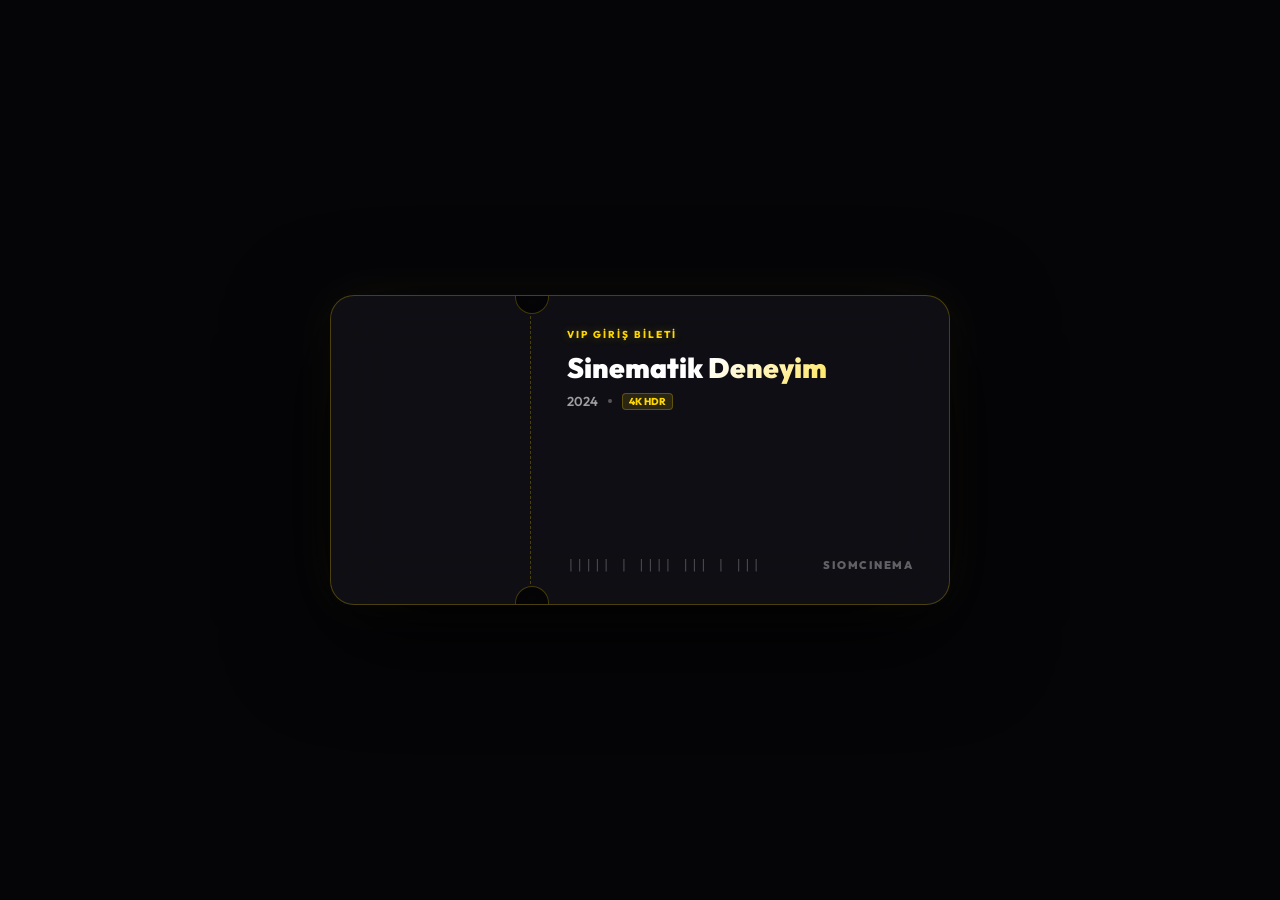
==== player.html @ e8903081 "Add player auto-migration to Cloudflare, update GoT S02E04-E06 and remove render-keepalive" ====
<!DOCTYPE html>
<html lang="tr">
<head>
    <meta charset="UTF-8">
    <meta name="viewport" content="width=device-width, initial-scale=1.0, maximum-scale=1.0, user-scalable=no">
    <title>SiomJourney | Sinematik Oynatıcı</title>
    <link href="https://fonts.googleapis.com/css2?family=Outfit:wght@300;400;500;600;700;800;900&display=swap" rel="stylesheet">
    <style>
        * { box-sizing: border-box; margin: 0; padding: 0; }
        body {
            background: #050508;
            color: #fff;
            font-family: 'Outfit', sans-serif;
            overflow: hidden;
            width: 100vw;
            height: 100vh;
            display: flex;
            align-items: center;
            justify-content: center;
            user-select: none;
        }

        /* ── Ambient Backdrop ── */
        .player-backdrop {
            position: absolute; inset: 0;
            background-size: cover; background-position: center;
            filter: blur(80px) brightness(0.18) saturate(1.6);
            opacity: 0.75; z-index: 1;
            transition: opacity 1.2s ease;
        }
        .player-overlay {
            position: absolute; inset: 0;
            background: radial-gradient(ellipse at center, transparent 15%, rgba(5,5,8,0.97) 100%);
            z-index: 2;
        }

        /* ── Header (auto-hide) ── */
        .player-header {
            position: absolute; top: 0; left: 0; width: 100%;
            padding: 28px 44px;
            display: flex; justify-content: space-between; align-items: center;
            z-index: 100;
            background: linear-gradient(to bottom, rgba(5,5,8,0.96) 0%, transparent 100%);
            transition: opacity 0.5s ease, transform 0.5s ease;
        }
        .player-header.hidden {
            opacity: 0; transform: translateY(-22px); pointer-events: none;
        }

        /* ── Title area ── */
        .player-title-area { display: flex; flex-direction: column; gap: 10px; }
        .player-badge {
            display: inline-flex; align-items: center; gap: 7px;
            background: linear-gradient(135deg, #ff0055, #ff5500);
            padding: 4px 14px; border-radius: 20px;
            font-size: 9px; font-weight: 800; letter-spacing: 1.8px;
            text-transform: uppercase; width: fit-content;
            box-shadow: 0 0 22px rgba(255,0,85,0.35);
        }
        .badge-dot {
            width: 5px; height: 5px; border-radius: 50%;
            background: #fff; opacity: 0.8;
            animation: badgePulse 1.8s infinite ease-in-out;
        }
        @keyframes badgePulse {
            0%,100% { transform: scale(1); opacity: 0.5; }
            50%      { transform: scale(1.4); opacity: 1; }
        }
        .player-title {
            font-size: 24px; font-weight: 800; letter-spacing: -0.3px;
            background: linear-gradient(to right, #fff 60%, #9999bb);
            -webkit-background-clip: text; -webkit-text-fill-color: transparent;
        }

        /* ── Film / Fragman toggle buttons ── */
        .toggle-row {
            display: flex; gap: 10px; margin-top: 2px;
        }
        .toggle-btn {
            padding: 7px 20px; border-radius: 24px;
            font-family: 'Outfit', sans-serif;
            font-size: 11px; font-weight: 700; letter-spacing: 0.8px;
            cursor: pointer; transition: all 0.3s cubic-bezier(0.25,1,0.5,1);
            border: 1.5px solid rgba(255,255,255,0.15);
            background: rgba(255,255,255,0.06);
            color: rgba(255,255,255,0.55);
        }
        .toggle-btn.active {
            background: rgba(255,255,255,0.92);
            border-color: #fff;
            color: #050508;
            box-shadow: 0 0 20px rgba(255,255,255,0.25);
        }
        .toggle-btn:not(.active):hover {
            background: rgba(255,255,255,0.12);
            color: #fff;
            border-color: rgba(255,255,255,0.3);
        }
        .toggle-btn.trailer-btn.active {
            background: linear-gradient(135deg, #ff0055, #ff5500);
            border-color: #ff0055;
            color: #fff;
            box-shadow: 0 0 20px rgba(255,0,85,0.4);
        }
        
        /* ── Language toggle buttons ── */
        .lang-btn {
            padding: 5px 14px; border-radius: 18px;
            font-family: 'Outfit', sans-serif;
            font-size: 10px; font-weight: 600; letter-spacing: 0.5px;
            cursor: pointer; transition: all 0.3s ease;
            border: 1px solid rgba(255,255,255,0.2);
            background: rgba(0,0,0,0.4);
            color: rgba(255,255,255,0.7);
        }
        .lang-btn.active {
            background: rgba(255,255,255,0.85);
            border-color: #fff;
            color: #000;
        }
        .lang-btn:not(.active):hover {
            background: rgba(255,255,255,0.15);
            color: #fff;
        }

        /* ── Close button ── */
        .player-close-btn {
            background: rgba(255,255,255,0.06);
            border: 1px solid rgba(255,255,255,0.1);
            color: #fff; padding: 11px 26px;
            border-radius: 30px; font-family: 'Outfit', sans-serif;
            font-size: 13px; font-weight: 600; cursor: pointer;
            backdrop-filter: blur(12px);
            transition: all 0.3s cubic-bezier(0.25,1,0.5,1);
            display: flex; align-items: center; gap: 8px;
            white-space: nowrap;
        }
        .player-close-btn:hover {
            background: rgba(255,0,85,0.15);
            border-color: rgba(255,0,85,0.35);
            transform: scale(1.05);
            box-shadow: 0 0 25px rgba(255,0,85,0.2);
        }

        /* ── Video canvas ── */
        .player-canvas {
            position: relative; width: 100vw; height: 100vh;
            z-index: 10; background: #050508;
            display: flex; align-items: center; justify-content: center;
            padding: 70px 44px 85px 44px; /* Generous margins around the screen frame with extra bottom space for horizontal dock */
        }
        .player-screen-wrapper {
            width: 100%;
            max-width: 1280px;
            max-height: 66vh;
            aspect-ratio: 16 / 9;
            position: relative;
            border-radius: 24px;
            background: #000;
            border: 6px solid #13131c;
            outline: 1.5px solid rgba(255, 215, 0, 0.18);
            box-shadow: 0 30px 90px rgba(0, 0, 0, 0.85);
            transition: all 1.2s cubic-bezier(0.25, 1, 0.5, 1);
            overflow: hidden;
            display: flex;
            align-items: center;
            justify-content: center;
        }
        .player-container {
            width: 100%; height: 100%;
            position: relative; overflow: hidden;
            display: flex; align-items: center; justify-content: center;
            background: #000;
        }
        .player-glaze {
            position: absolute; inset: 0;
            background: linear-gradient(135deg, rgba(255, 255, 255, 0.03) 0%, transparent 50%, rgba(0, 0, 0, 0.12) 100%);
            pointer-events: none; z-index: 15;
        }
        .frame-led {
            position: absolute; bottom: 1px; left: 50%;
            transform: translateX(-50%); width: 5px; height: 5px;
            border-radius: 50%; background: #ffd700;
            box-shadow: 0 0 8px #ffd700; z-index: 100;
            animation: ledBreathe 3s infinite ease-in-out;
            pointer-events: none;
        }
        @keyframes ledBreathe {
            0%, 100% { opacity: 0.3; transform: translateX(-50%) scale(0.85); }
            50% { opacity: 1; transform: translateX(-50%) scale(1.1); box-shadow: 0 0 12px #ffd700, 0 0 4px #ffd700; }
        }
        iframe {
            width: 100%;
            height: 100%;
            border: none;
            outline: none;
            background: #000;
            display: block;
            z-index: 11;
        }
        video {
            width: 100%;
            height: 100%;
            border: none;
            outline: none;
            background: #000;
            display: block;
            position: relative;
            z-index: 12;
        }

        /* ── Archive.org logo blocker ── */
        .logo-blocker {
            position: absolute; top: 40px; left: 40px;
            width: 56px; height: 56px; background: #000;
            z-index: 99999; pointer-events: none;
            display: flex; align-items: center; justify-content: center;
            border-radius: 50%; box-shadow: 0 0 30px rgba(0,0,0,0.98);
            border: 1px solid rgba(255,255,255,0.04);
        }
        .blocker-dot {
            width: 7px; height: 7px; background: #ff0055;
            border-radius: 50%; box-shadow: 0 0 10px #ff0055;
            animation: bdPulse 2s infinite;
        }
        @keyframes bdPulse {
            0%,100% { transform: scale(1); opacity: 0.5; }
            50%      { transform: scale(1.35); opacity: 1; }
        }

        /* ── Loading screen ── */
        .player-loader {
            position: absolute; inset: 0; background: #050508;
            display: flex; flex-direction: column;
            align-items: center; justify-content: center;
            z-index: 1000; gap: 20px; transition: opacity 0.22s ease;
        }
        .loader-spinner {
            width: 48px; height: 48px;
            border: 3px solid rgba(255,0,85,0.12);
            border-top: 3px solid #ff0055;
            border-radius: 50%; animation: spin 1s linear infinite;
            box-shadow: 0 0 24px rgba(255,0,85,0.2);
        }
        @keyframes spin { to { transform: rotate(360deg); } }
        .loader-text {
            font-size: 13px; font-weight: 600;
            letter-spacing: 2.5px; color: rgba(255,255,255,0.5);
            text-transform: uppercase;
        }

        /* ── Responsive ── */
        @media (max-width: 768px) {
            .player-header { padding: 18px 20px; }
            .player-title { font-size: 16px; }
            .player-close-btn { padding: 8px 16px; font-size: 11px; }
            .toggle-btn { padding: 5px 14px; font-size: 10px; }
            .player-canvas {
                padding: 60px 12px 20px 12px;
            }
            .player-screen-wrapper {
                border-width: 3px;
                border-radius: 12px;
                outline-width: 1px;
                max-height: 55vh;
            }
            .frame-led {
                width: 3px; height: 3px; bottom: 0px;
            }
        }

        /* ── Sinematik Ambilight Frame ── */
        .player-screen-wrapper.ambilight {
            box-shadow: 0 0 100px rgba(255, 0, 85, 0.25), 0 0 40px rgba(255, 85, 0, 0.15), 0 30px 90px rgba(0, 0, 0, 0.85);
            outline-color: rgba(255, 0, 85, 0.35);
            border-color: #171724;
        }

        /* ── Premium Details Dock (horizontal sleek bar) ── */
        .details-dock {
            position: absolute;
            bottom: 12px;
            left: 50%;
            transform: translateX(-50%);
            width: calc(100% - 64px);
            max-width: 1280px;
            background: rgba(8, 8, 14, 0.78);
            backdrop-filter: blur(25px);
            -webkit-backdrop-filter: blur(25px);
            border: 1px solid rgba(255, 255, 255, 0.08);
            border-radius: 16px;
            padding: 10px 22px;
            display: flex;
            flex-direction: row;
            align-items: center;
            justify-content: space-between;
            gap: 20px;
            z-index: 100;
            box-shadow: 0 10px 35px rgba(0, 0, 0, 0.7), 0 0 20px rgba(255, 255, 255, 0.01) inset;
            transition: opacity 0.4s ease, transform 0.4s cubic-bezier(0.25, 1, 0.5, 1);
            pointer-events: auto;
        }
        .details-dock.hidden {
            opacity: 0;
            transform: translate(-50%, 20px);
            pointer-events: none;
        }
        .dock-meta-row {
            display: flex;
            align-items: center;
            gap: 10px;
            font-size: 12.5px;
            font-weight: 700;
            flex-shrink: 0;
            white-space: nowrap;
        }
        .dock-match {
            color: #00ff66;
            text-shadow: 0 0 10px rgba(0,255,102,0.3);
        }
        .dock-year {
            color: rgba(255,255,255,0.7);
        }
        .dock-quality {
            background: rgba(255, 255, 255, 0.08);
            border: 1px solid rgba(255,255,255,0.12);
            padding: 2px 8px;
            border-radius: 4px;
            font-size: 10px;
            letter-spacing: 0.5px;
            font-weight: 800;
            color: #ffaa00;
        }
        .dock-rating-badge {
            display: flex;
            align-items: center;
            gap: 4px;
            color: #ffdd00;
        }
        .dock-desc {
            font-size: 12.5px;
            line-height: 1.45;
            color: rgba(255,255,255,0.85);
            font-weight: 400;
            overflow: hidden;
            display: -webkit-box;
            -webkit-line-clamp: 2;
            -webkit-box-orient: vertical;
            margin: 0;
            flex: 1;
            min-width: 0;
        }
        .dock-highlights {
            font-size: 11px;
            line-height: 1.35;
            color: rgba(255, 255, 255, 0.95);
            background: linear-gradient(90deg, rgba(255, 0, 85, 0.08) 0%, rgba(255, 85, 0, 0.04) 100%);
            border-left: 3px solid #ff0055;
            padding: 6px 12px;
            border-radius: 6px;
            font-weight: 500;
            flex-shrink: 0;
            max-width: 340px;
            overflow: hidden;
            display: -webkit-box;
            -webkit-line-clamp: 2;
            -webkit-box-orient: vertical;
        }

        /* ── Ticket Intro Overlay ── */
        .ticket-overlay {
            position: fixed; inset: 0;
            background: #050508;
            display: flex; align-items: center; justify-content: center;
            z-index: 2000;
            transition: opacity 1s cubic-bezier(0.25, 1, 0.5, 1), visibility 1s;
        }
        .ticket-overlay.fade-out {
            opacity: 0;
            visibility: hidden;
        }
        .ticket-card {
            display: flex;
            width: 620px; height: 310px;
            background: rgba(18, 18, 26, 0.72);
            backdrop-filter: blur(35px);
            -webkit-backdrop-filter: blur(35px);
            border: 1px solid rgba(255, 215, 0, 0.25);
            border-radius: 24px;
            overflow: hidden;
            box-shadow: 0 30px 100px rgba(0,0,0,0.9), 0 0 50px rgba(255,215,0,0.06);
            transform: scale(0.92);
            opacity: 0;
            animation: ticketEntrance 1s cubic-bezier(0.25, 1, 0.5, 1) forwards 0.1s;
            position: relative;
        }
        @keyframes ticketEntrance {
            to { transform: scale(1); opacity: 1; }
        }
        .ticket-card::before, .ticket-card::after {
            content: '';
            position: absolute;
            width: 32px; height: 32px;
            background: #050508;
            border-radius: 50%;
            left: 184px;
            z-index: 10;
            border: 1px solid rgba(255, 215, 0, 0.25);
        }
        .ticket-card::before { top: -16px; box-shadow: 0 5px 10px rgba(0,0,0,0.5) inset; }
        .ticket-card::after { bottom: -16px; box-shadow: 0 -5px 10px rgba(0,0,0,0.5) inset; }
        
        .ticket-left {
            width: 200px; height: 100%;
            border-right: 1px dashed rgba(255, 215, 0, 0.25);
            position: relative;
        }
        .ticket-poster {
            width: 100%; height: 100%;
            background-size: cover; background-position: center;
        }
        .ticket-right {
            flex: 1;
            padding: 32px 36px;
            display: flex; flex-direction: column;
            justify-content: space-between;
            position: relative;
        }
        .ticket-badge {
            font-size: 10px; font-weight: 800; letter-spacing: 2px;
            color: #ffd700; text-shadow: 0 0 10px rgba(255,215,0,0.3);
            text-transform: uppercase;
        }
        .ticket-title-display {
            font-size: 28px; font-weight: 900;
            line-height: 1.2;
            margin-top: 10px;
            background: linear-gradient(135deg, #fff 40%, #ffd700 100%);
            -webkit-background-clip: text; -webkit-text-fill-color: transparent;
        }
        .ticket-meta-row {
            display: flex; align-items: center; gap: 10px;
            font-size: 13px; font-weight: 600; color: rgba(255,255,255,0.6);
            margin-top: 8px;
        }
        .ticket-dot {
            width: 4px; height: 4px; background: rgba(255,255,255,0.3);
            border-radius: 50%;
        }
        .ticket-quality-badge {
            background: rgba(255, 215, 0, 0.12);
            border: 1px solid rgba(255, 215, 0, 0.25);
            padding: 1px 6px; border-radius: 4px;
            color: #ffd700; font-size: 10px; font-weight: 800;
        }
        .ticket-footer {
            display: flex; justify-content: space-between; align-items: flex-end;
            margin-top: auto;
        }
        .ticket-barcode {
            font-family: monospace; font-size: 13px;
            color: rgba(255,255,255,0.25); letter-spacing: 1px;
        }
        .ticket-logo {
            font-size: 11px; font-weight: 900; letter-spacing: 1.5px;
            color: rgba(255,255,255,0.35);
        }

        @media (max-width: 768px) {
            .details-dock {
                bottom: 8px;
                left: 12px;
                right: 12px;
                transform: none;
                width: calc(100% - 24px);
                max-width: 100%;
                flex-direction: column;
                align-items: flex-start;
                gap: 8px;
                padding: 10px 14px;
            }
            .details-dock.hidden {
                transform: translateY(20px);
            }
            .dock-highlights {
                max-width: 100%;
            }
            .ticket-card {
                width: 90%; height: auto; flex-direction: column;
            }
            .ticket-left {
                width: 100%; height: 160px; border-right: none;
                border-bottom: 1px dashed rgba(255, 215, 0, 0.25);
            }
            .ticket-card::before, .ticket-card::after { display: none; }
        }
    
        /* ── Next Episode Dim Overlay (Loş Bildiri) ── */
        .next-ep-overlay {
            position: absolute;
            inset: 0;
            background: radial-gradient(circle at center, rgba(8, 8, 14, 0.88) 0%, rgba(3, 3, 6, 0.96) 100%);
            backdrop-filter: blur(20px);
            -webkit-backdrop-filter: blur(20px);
            z-index: 60;
            display: flex;
            align-items: center;
            justify-content: center;
            animation: fadeInNextOverlay 0.35s cubic-bezier(0.25, 1, 0.5, 1) forwards;
        }
        @keyframes fadeInNextOverlay {
            from { opacity: 0; transform: scale(0.96); }
            to { opacity: 1; transform: scale(1); }
        }
        .next-ep-card {
            background: rgba(18, 18, 28, 0.85);
            border: 1px solid rgba(255, 255, 255, 0.12);
            border-radius: 24px;
            padding: 34px 44px;
            display: flex;
            flex-direction: column;
            align-items: center;
            gap: 12px;
            box-shadow: 0 25px 60px rgba(0, 0, 0, 0.85), 0 0 45px rgba(255, 0, 85, 0.2);
            max-width: 460px;
            width: 90%;
            text-align: center;
        }
        .next-ep-badge {
            font-size: 10px;
            font-weight: 800;
            letter-spacing: 2.2px;
            color: #ff0055;
            background: rgba(255, 0, 85, 0.12);
            border: 1px solid rgba(255, 0, 85, 0.3);
            padding: 4px 14px;
            border-radius: 14px;
            text-transform: uppercase;
            box-shadow: 0 0 15px rgba(255, 0, 85, 0.25);
        }
        .next-ep-title {
            font-size: 24px;
            font-weight: 800;
            color: #fff;
            letter-spacing: -0.4px;
            margin: 4px 0 2px 0;
            background: linear-gradient(135deg, #fff 60%, #ffd700 100%);
            -webkit-background-clip: text;
            -webkit-text-fill-color: transparent;
        }
        .next-ep-subtitle {
            font-size: 13.5px;
            color: rgba(255, 255, 255, 0.65);
            font-weight: 500;
        }
        .next-ep-timer-bar {
            width: 100%;
            height: 5px;
            background: rgba(255, 255, 255, 0.08);
            border-radius: 4px;
            overflow: hidden;
            margin: 12px 0;
        }
        .next-ep-timer-fill {
            width: 0%;
            height: 100%;
            background: linear-gradient(90deg, #ff0055, #ff5500, #ffd700);
            box-shadow: 0 0 12px rgba(255, 0, 85, 0.7);
            border-radius: 4px;
        }
        .next-ep-actions {
            display: flex;
            gap: 12px;
            margin-top: 6px;
        }
        .next-ep-btn {
            padding: 11px 24px;
            border-radius: 22px;
            font-family: 'Outfit', sans-serif;
            font-size: 13px;
            font-weight: 700;
            cursor: pointer;
            transition: all 0.25s cubic-bezier(0.25, 1, 0.5, 1);
            display: inline-flex;
            align-items: center;
            gap: 8px;
            border: none;
        }
        .next-ep-btn.play-now {
            background: linear-gradient(135deg, #ff0055, #ff5500);
            color: #fff;
            box-shadow: 0 0 22px rgba(255, 0, 85, 0.45);
        }
        .next-ep-btn.play-now:hover {
            transform: scale(1.05);
            box-shadow: 0 0 32px rgba(255, 0, 85, 0.65);
        }
        .next-ep-btn.cancel {
            background: rgba(255, 255, 255, 0.08);
            border: 1px solid rgba(255, 255, 255, 0.16);
            color: rgba(255, 255, 255, 0.75);
        }
        .next-ep-btn.cancel:hover {
            background: rgba(255, 255, 255, 0.16);
            color: #fff;
        }

        /* ── Series Mode Canvas Layout (Screen shifted left, side panel right) ── */
        body.has-series .player-canvas {
            display: flex;
            flex-direction: row;
            align-items: center;
            justify-content: center;
            gap: 32px;
            padding: 75px 36px 30px 36px;
        }
        body.has-series .player-screen-wrapper {
            flex: 1;
            max-width: 1040px;
            max-height: 74vh;
        }

        /* ── Series Side Panel (Right Drawer) ── */
        .series-side-panel {
            width: 350px;
            height: 74vh;
            max-height: 74vh;
            background: rgba(12, 12, 20, 0.78);
            backdrop-filter: blur(30px);
            -webkit-backdrop-filter: blur(30px);
            border: 1px solid rgba(255, 255, 255, 0.09);
            border-radius: 24px;
            display: flex;
            flex-direction: column;
            box-shadow: 0 25px 65px rgba(0, 0, 0, 0.75), 0 0 30px rgba(255, 255, 255, 0.02) inset;
            overflow: hidden;
            z-index: 50;
            transition: all 0.4s ease;
        }
        .series-panel-header {
            padding: 20px 22px 16px 22px;
            border-bottom: 1px solid rgba(255, 255, 255, 0.07);
            display: flex;
            flex-direction: column;
            gap: 12px;
            background: linear-gradient(180deg, rgba(255,255,255,0.03) 0%, transparent 100%);
            position: relative;
        }
        .series-info-group {
            display: flex;
            flex-direction: column;
            gap: 4px;
        }
        .series-tag {
            font-size: 9px;
            font-weight: 800;
            letter-spacing: 2px;
            color: #ff0055;
            text-transform: uppercase;
        }
        .series-main-title {
            font-size: 18px;
            font-weight: 800;
            color: #fff;
            white-space: nowrap;
            overflow: hidden;
            text-overflow: ellipsis;
            letter-spacing: -0.3px;
        }

        /* ── Season Selector & Dropdown ── */
        .season-selector-wrapper {
            position: relative;
            width: 100%;
        }
        .season-select-btn {
            width: 100%;
            padding: 10px 16px;
            background: rgba(255, 255, 255, 0.06);
            border: 1.5px solid rgba(255, 255, 255, 0.12);
            border-radius: 14px;
            color: #fff;
            font-family: 'Outfit', sans-serif;
            font-size: 13px;
            font-weight: 700;
            display: flex;
            align-items: center;
            justify-content: space-between;
            cursor: pointer;
            transition: all 0.25s ease;
        }
        .season-select-btn:hover {
            background: rgba(255, 255, 255, 0.12);
            border-color: rgba(255, 255, 255, 0.25);
        }
        .season-select-btn.active {
            border-color: #ff0055;
            box-shadow: 0 0 16px rgba(255, 0, 85, 0.3);
        }
        .dropdown-chevron {
            transition: transform 0.3s ease;
        }
        .season-select-btn.active .dropdown-chevron {
            transform: rotate(180deg);
        }
        .season-dropdown-menu {
            position: absolute;
            top: calc(100% + 6px);
            left: 0;
            width: 100%;
            background: rgba(16, 16, 26, 0.96);
            backdrop-filter: blur(24px);
            -webkit-backdrop-filter: blur(24px);
            border: 1px solid rgba(255, 255, 255, 0.15);
            border-radius: 14px;
            padding: 6px;
            display: flex;
            flex-direction: column;
            gap: 4px;
            z-index: 100;
            box-shadow: 0 15px 40px rgba(0, 0, 0, 0.8);
            max-height: 220px;
            overflow-y: auto;
        }
        .season-opt-btn {
            padding: 9px 14px;
            background: transparent;
            border: none;
            border-radius: 10px;
            color: rgba(255, 255, 255, 0.75);
            font-family: 'Outfit', sans-serif;
            font-size: 12.5px;
            font-weight: 600;
            text-align: left;
            cursor: pointer;
            transition: all 0.2s ease;
            display: flex;
            align-items: center;
            justify-content: space-between;
        }
        .season-opt-btn:hover {
            background: rgba(255, 255, 255, 0.08);
            color: #fff;
        }
        .season-opt-btn.active {
            background: linear-gradient(90deg, rgba(255, 0, 85, 0.2) 0%, rgba(255, 85, 0, 0.1) 100%);
            color: #ff0055;
            font-weight: 700;
        }

        /* ── Episodes List ── */
        .episodes-list-header {
            padding: 12px 22px 8px 22px;
            display: flex;
            justify-content: space-between;
            align-items: center;
            font-size: 11px;
            font-weight: 700;
            color: rgba(255, 255, 255, 0.45);
            letter-spacing: 0.5px;
            text-transform: uppercase;
        }
        .episodes-active-hint {
            font-size: 10px;
            color: rgba(255, 255, 255, 0.3);
        }
        .episodes-scroll-list {
            flex: 1;
            overflow-y: auto;
            padding: 8px 14px 18px 14px;
            display: flex;
            flex-direction: column;
            gap: 8px;
            scroll-behavior: smooth;
        }
        .episodes-scroll-list::-webkit-scrollbar {
            width: 5px;
        }
        .episodes-scroll-list::-webkit-scrollbar-track {
            background: transparent;
        }
        .episodes-scroll-list::-webkit-scrollbar-thumb {
            background: rgba(255, 255, 255, 0.15);
            border-radius: 4px;
        }
        .episodes-scroll-list::-webkit-scrollbar-thumb:hover {
            background: rgba(255, 255, 255, 0.3);
        }

        /* ── Episode Item Card ── */
        .side-ep-item {
            display: flex;
            align-items: center;
            gap: 12px;
            padding: 10px;
            background: rgba(255, 255, 255, 0.03);
            border: 1px solid rgba(255, 255, 255, 0.06);
            border-radius: 14px;
            cursor: pointer;
            transition: all 0.25s cubic-bezier(0.25, 1, 0.5, 1);
            position: relative;
            user-select: none;
        }
        .side-ep-item:hover {
            background: rgba(255, 255, 255, 0.08);
            border-color: rgba(255, 255, 255, 0.18);
            transform: translateX(4px);
        }
        .side-ep-item.active {
            background: linear-gradient(135deg, rgba(255, 0, 85, 0.14) 0%, rgba(20, 20, 32, 0.9) 100%);
            border-color: rgba(255, 0, 85, 0.55);
            box-shadow: 0 4px 20px rgba(255, 0, 85, 0.25), 0 0 15px rgba(255, 0, 85, 0.1) inset;
        }
        .side-ep-item.upcoming {
            opacity: 0.55;
        }
        .side-ep-thumbnail {
            width: 90px;
            height: 54px;
            border-radius: 8px;
            overflow: hidden;
            position: relative;
            background: #000;
            flex-shrink: 0;
        }
        .side-ep-thumbnail img {
            width: 100%;
            height: 100%;
            object-fit: cover;
            transition: transform 0.3s ease;
        }
        .side-ep-item:hover .side-ep-thumbnail img {
            transform: scale(1.08);
        }
        .side-ep-play-badge {
            position: absolute;
            inset: 0;
            background: rgba(0, 0, 0, 0.4);
            display: flex;
            align-items: center;
            justify-content: center;
            color: #fff;
            transition: background 0.2s ease;
        }
        .side-ep-item:hover .side-ep-play-badge {
            background: rgba(255, 0, 85, 0.35);
        }
        .side-ep-item.active .side-ep-play-badge {
            background: rgba(0, 0, 0, 0.2);
        }
        .active-pulse-dot {
            width: 10px;
            height: 10px;
            background: #00ff66;
            border-radius: 50%;
            box-shadow: 0 0 10px #00ff66;
            animation: activePulse 1.5s infinite;
        }
        @keyframes activePulse {
            0%, 100% { transform: scale(1); opacity: 0.7; }
            50% { transform: scale(1.4); opacity: 1; }
        }
        .side-ep-info {
            flex: 1;
            min-width: 0;
            display: flex;
            flex-direction: column;
            gap: 3px;
        }
        .side-ep-title-row {
            display: flex;
            align-items: center;
            gap: 6px;
        }
        .side-ep-num {
            font-size: 10px;
            font-weight: 800;
            letter-spacing: 0.8px;
            color: #ffd700;
        }
        .side-ep-item.active .side-ep-num {
            color: #ff0055;
        }
        .side-ep-playing-tag {
            font-size: 8px;
            font-weight: 800;
            padding: 1px 5px;
            border-radius: 6px;
            background: #00ff66;
            color: #050508;
            letter-spacing: 0.5px;
        }
        .side-ep-coming-tag {
            font-size: 8px;
            font-weight: 800;
            padding: 1px 5px;
            border-radius: 6px;
            background: rgba(255, 255, 255, 0.15);
            color: rgba(255, 255, 255, 0.6);
        }
        .side-ep-name {
            font-size: 12.5px;
            font-weight: 700;
            color: #fff;
            white-space: nowrap;
            overflow: hidden;
            text-overflow: ellipsis;
        }
        .side-ep-desc {
            font-size: 10.5px;
            color: rgba(255, 255, 255, 0.5);
            line-height: 1.35;
            overflow: hidden;
            display: -webkit-box;
            -webkit-line-clamp: 1;
            -webkit-box-orient: vertical;
        }

        /* ── Mobile responsiveness for series mode ── */
        @media (max-width: 1080px) {
            body.has-series .player-canvas {
                flex-direction: column;
                overflow-y: auto;
                padding: 70px 16px 30px 16px;
                gap: 20px;
            }
            body.has-series .player-screen-wrapper {
                max-width: 100%;
                max-height: 50vh;
            }
            .series-side-panel {
                width: 100%;
                height: auto;
                max-height: 380px;
            }
        }

    </style>
</head>
<body>

<!-- ── Premium Ticket Intro Overlay ── -->
<div class="ticket-overlay" id="ticket-overlay">
    <div class="ticket-card">
        <div class="ticket-left">
            <div class="ticket-poster" id="ticket-poster"></div>
        </div>
        <div class="ticket-right">
            <div>
                <div class="ticket-badge">VIP GİRİŞ BİLETİ</div>
                <div class="ticket-title-display" id="ticket-title-display">Yükleniyor...</div>
                <div class="ticket-meta-row">
                    <span id="ticket-year">2024</span>
                    <span class="ticket-dot"></span>
                    <span class="ticket-quality-badge" id="ticket-quality">4K HDR</span>
                </div>
            </div>
            <div class="ticket-footer">
                <div class="ticket-barcode">||||| | |||| ||| | |||</div>
                <div class="ticket-logo">SIOMCINEMA</div>
            </div>
        </div>
    </div>
</div>

<div class="player-backdrop" id="player-bg"></div>
<div class="player-overlay"></div>

<div class="player-loader" id="player-loader">
    <div class="loader-spinner"></div>
    <div class="loader-text" id="loader-text">Premium Sinema Yükleniyor...</div>
</div>

<div id="mouse-catcher" style="position:absolute; top:0; left:0; width:100%; height:100%; z-index:90; pointer-events:none;"></div>
<header class="player-header" id="player-header">
    <div class="player-title-area">
        <span class="player-badge" id="player-badge">
            <span class="badge-dot"></span>
            <span id="badge-label">SİNEMA MODU</span>
        </span>
        <h1 id="player-title" class="player-title">Yükleniyor...</h1>
        <div class="toggle-row" id="toggle-row" style="display:none;">
            <button class="toggle-btn active" id="btn-movie" onclick="switchToMovie()">▶ Filmi İzle</button>
            <button class="toggle-btn trailer-btn" id="btn-trailer" onclick="switchToTrailer()">🎬 Fragmanı İzle</button>
        </div>
        <div class="toggle-row" id="lang-row" style="display:none; margin-left:15px; padding-left:15px; border-left:1px solid rgba(255,255,255,0.1);">
            <button class="lang-btn active" id="btn-lang-dub" onclick="switchLanguage('dub')">🇹🇷 DUB</button>
            <button class="lang-btn" id="btn-lang-sub" onclick="switchLanguage('sub')">💬 ALTYAZI</button>
        </div>
    </div>
    <div style="display: flex; gap: 15px; align-items: center;">
        <button class="player-close-btn" onclick="window.close()">✕ Kapat</button>
    </div>
</header>

<div class="player-canvas" id="player-canvas">
    <div class="player-screen-wrapper" id="player-screen-wrapper">
        <div class="player-container" id="video-container"></div>
        <div class="player-glaze"></div>
        <div class="frame-led"></div>

        <!-- Loş Bildiri: Sonraki Bölüm Overlay -->
        <div class="next-ep-overlay" id="next-ep-overlay" style="display: none;">
            <div class="next-ep-card">
                <div class="next-ep-badge">OTOMATİK GEÇİŞ</div>
                <h2 class="next-ep-title" id="next-ep-title">2. Bölüme Geçiliyor...</h2>
                <p class="next-ep-subtitle" id="next-ep-subtitle">Vision Quest • 1. Sezon</p>
                <div class="next-ep-timer-bar">
                    <div class="next-ep-timer-fill" id="next-ep-timer-fill"></div>
                </div>
                <div class="next-ep-actions">
                    <button class="next-ep-btn play-now" onclick="triggerNextEpisodeImmediate()">
                        <svg viewBox="0 0 24 24" width="16" height="16" fill="currentColor"><path d="M8 5v14l11-7z"/></svg>
                        Hemen Başlat
                    </button>
                    <button class="next-ep-btn cancel" onclick="cancelNextEpisodeAuto()">
                        ✕ İptal
                    </button>
                </div>
            </div>
        </div>
    </div>

    <!-- Sağ Yan Panel: Sezonlar & Bölümler -->
    <aside class="series-side-panel" id="series-side-panel" style="display: none;">
        <div class="series-panel-header">
            <div class="series-info-group">
                <span class="series-tag">DİZİ MENÜSÜ</span>
                <h2 class="series-main-title" id="series-panel-title">Dizi Adı</h2>
            </div>
            <!-- Seçilebilir Sezon Butonu & Dropdown -->
            <div class="season-selector-wrapper" id="season-selector-wrapper">
                <button class="season-select-btn" id="season-select-btn" onclick="toggleSeasonDropdown(event)">
                    <span id="season-btn-text">1. Sezon</span>
                    <svg class="dropdown-chevron" id="season-chevron" viewBox="0 0 24 24" width="14" height="14" fill="currentColor">
                        <path d="M7 10l5 5 5-5z"/>
                    </svg>
                </button>
                <div class="season-dropdown-menu" id="season-dropdown-menu" style="display: none;"></div>
            </div>
        </div>

        <div class="episodes-list-header">
            <span id="episodes-count-text">Bölümler</span>
            <span class="episodes-active-hint">Seçmek için tıkla</span>
        </div>

        <div class="episodes-scroll-list" id="episodes-scroll-list"></div>
    </aside>
</div>

<!-- ── Frosted Glass Details Dock ── -->
<div class="details-dock" id="details-dock" style="display: none;">
    <div class="dock-meta-row">
        <span class="dock-match" id="dock-match">98% Eşleşme</span>
        <span class="dock-year" id="dock-year">2024</span>
        <span class="dock-quality" id="dock-quality">Full HD</span>
        <span class="dock-rating-badge">⭐ <span id="dock-rating">8.5</span></span>
    </div>
    <p class="dock-desc" id="dock-desc">Yükleniyor...</p>
    <div class="dock-highlights" id="dock-highlights">✨ highlights</div>
</div>

<script>
    /* ─── URL parametrelerini parse et ─── */
    const params     = new URLSearchParams(window.location.search);
    const CLOUDFLARE_HOST = 'https://wrapped-accommodations-spray-prime.trycloudflare.com';
    function migrateStreamerUrl(u) {
        if (!u) return '';
        if (u.includes('onrender.com')) {
            return u.replace(/https:\/\/[^/]*onrender\.com/, CLOUDFLARE_HOST);
        }
        return u;
    }
    const fileUrl    = migrateStreamerUrl(params.get('file')    || '');
    const fileSubUrl = migrateStreamerUrl(params.get('filesub') || '');
    const trailerUrl = migrateStreamerUrl(params.get('trailer') || '');
    const movieTitle = params.get('title')   || 'Sinematik Deneyim';
    const moviePoster= params.get('poster')  || '';
    const desc       = params.get('desc')       || '';
    const year       = params.get('year')       || '';
    const rating     = params.get('rating')     || '';
    const match      = params.get('match')      || '';
    const meta       = params.get('meta')       || '';
    const highlights = params.get('highlights') || '';

    let currentMode = 'movie'; // 'movie' | 'trailer'
    let currentLang = 'dub';   // 'dub' | 'sub'

    /* ─── UI kurulumu ─── */
    document.getElementById('player-title').textContent = movieTitle;

    // Golden Ticket bindings
    document.getElementById('ticket-title-display').textContent = movieTitle;
    document.getElementById('ticket-year').textContent = year || (activeSeriesData && activeSeriesData.year) || '2024';
    document.getElementById('ticket-quality').textContent = meta || 'Full HD';

    if (moviePoster && moviePoster !== 'null') {
        document.getElementById('player-bg').style.backgroundImage = `url(${moviePoster})`;
        document.getElementById('ticket-poster').style.backgroundImage = `url(${moviePoster})`;
    }

    // Details Dock bindings
    if (desc) {
        document.getElementById('dock-desc').textContent = desc;
        document.getElementById('dock-match').textContent = match ? `${match} Eşleşme` : '98% Eşleşme';
        document.getElementById('dock-year').textContent = year || (activeSeriesData && activeSeriesData.year) || '2024';
        document.getElementById('dock-quality').textContent = meta || 'Full HD';
        document.getElementById('dock-rating').textContent = rating || '8.2';
        
        if (highlights) {
            document.getElementById('dock-highlights').innerHTML = `✨ <strong>Öne Çıkan:</strong> ${highlights}`;
            document.getElementById('dock-highlights').style.display = 'block';
        } else {
            document.getElementById('dock-highlights').style.display = 'none';
        }
        document.getElementById('details-dock').style.display = 'flex';
    } else {
        document.getElementById('details-dock').style.display = 'none';
    }

    // Ticket fadeout animation timer (2.5 seconds)
    setTimeout(() => {
        const ticket = document.getElementById('ticket-overlay');
        if (ticket) {
            ticket.classList.add('fade-out');
            setTimeout(() => {
                ticket.style.display = 'none';
                // Add ambilight class to screen wrapper once ticket is gone
                const screenWrapper = document.getElementById('player-screen-wrapper');
                if (screenWrapper) screenWrapper.classList.add('ambilight');
            }, 1000);
        }
    }, 2500);

    // Fragman varsa toggle satırını göster
    if (fileUrl && trailerUrl) {
        document.getElementById('toggle-row').style.display = 'flex';
    }
    
    // Altyazı seçeneği varsa dil satırını göster
    if (fileUrl && fileSubUrl) {
        document.getElementById('lang-row').style.display = 'flex';
    }

    /* ─── Auto-hide header ─── */
    let idleTimer;
    const header = document.getElementById('player-header');
    const mouseCatcher = document.getElementById('mouse-catcher');
    
    function resetIdle() {
        header.classList.remove('hidden');
        const dock = document.getElementById('details-dock');
        if (dock && dock.style.display !== 'none') {
            dock.classList.remove('hidden');
        }
        document.body.style.cursor = 'default';
        if (mouseCatcher) mouseCatcher.style.pointerEvents = 'none';
        
        clearTimeout(idleTimer);
        idleTimer = setTimeout(() => {
            header.classList.add('hidden');
            if (dock) {
                dock.classList.add('hidden');
            }
            document.body.style.cursor = 'none';
            if (mouseCatcher) mouseCatcher.style.pointerEvents = 'auto';
        }, 3500);
    }
    document.addEventListener('mousemove', resetIdle);
    document.addEventListener('touchstart', resetIdle);
    if (mouseCatcher) mouseCatcher.addEventListener('mousemove', resetIdle);
    resetIdle();

    /* ─── İlk yükleme ─── */
    const container = document.getElementById('video-container');

    if (!fileUrl) {
        container.innerHTML = '<div style="color:rgba(255,255,255,0.35);font-size:17px;font-weight:500;padding:20px;">Geçersiz video adresi.</div>';
        fadeOutLoader();
    } else {
        loadMovie();
    }

    /* ─── Toggle aksiyonları ─── */
    function switchToMovie() {
        if (currentMode === 'movie') return;
        currentMode = 'movie';
        document.getElementById('btn-movie').classList.add('active');
        document.getElementById('btn-trailer').classList.remove('active');
        document.getElementById('badge-label').textContent = 'SİNEMA MODU';
        if (fileSubUrl) document.getElementById('lang-row').style.display = 'flex';
        showLoader();
        loadMovie();
    }

    function switchToTrailer() {
        if (currentMode === 'trailer') return;
        currentMode = 'trailer';
        document.getElementById('btn-trailer').classList.add('active');
        document.getElementById('btn-movie').classList.remove('active');
        document.getElementById('badge-label').textContent = 'FRAGMAN MODU';
        if (fileSubUrl) document.getElementById('lang-row').style.display = 'none';
        showLoader();
        loadTrailer();
    }

    function switchLanguage(lang) {
        if (currentLang === lang || currentMode !== 'movie') return;
        currentLang = lang;
        
        if (lang === 'dub') {
            document.getElementById('btn-lang-dub').classList.add('active');
            document.getElementById('btn-lang-sub').classList.remove('active');
        } else {
            document.getElementById('btn-lang-sub').classList.add('active');
            document.getElementById('btn-lang-dub').classList.remove('active');
        }
        showLoader();
        loadMovie();
    }

    /* ─── HD kalite yardımcıları ─── */
    const DM_HD = 'autoplay=1&quality=best&queue-enable=false&queue-autoplay-next=false';
    const YT_HD = 'autoplay=1&modestbranding=1&rel=0&iv_load_policy=3&playsinline=1&vq=highres&hd=1';

    function extractArchiveId(url) {
        if (url.includes('archive.org/embed/')) return url.split('archive.org/embed/')[1]?.split('?')[0]?.split('/')[0];
        if (url.includes('archive.org/details/')) return url.split('archive.org/details/')[1]?.split('?')[0]?.split('/')[0];
        if (url.includes('archive.org/download/')) return url.split('archive.org/download/')[1]?.split('/')[0];
        return '';
    }

    function pickBestArchiveFile(files) {
        return (files || [])
            .filter(f => {
                const n = (f.name || '').toLowerCase();
                return /\.(mp4|mkv|webm|ogv|m4v)$/i.test(n)
                    && !n.includes('sample')
                    && !n.includes('thumb')
                    && !n.includes('gif')
                    && (f.size || 0) > 500000;
            })
            .sort((a, b) => (b.size || 0) - (a.size || 0))[0];
    }

    async function getArchiveHdStreamUrl(url) {
        const id = extractArchiveId(url);
        if (!id) return null;
        const cacheKey = `sj_archive_hd_${id}`;
        try {
            const cached = sessionStorage.getItem(cacheKey);
            if (cached) return cached;
        } catch (e) { /* ignore */ }
        try {
            const res = await fetch(`https://archive.org/metadata/${id}`);
            const data = await res.json();
            const best = pickBestArchiveFile(data.files);
            if (best) {
                const streamUrl = `https://archive.org/download/${id}/${encodeURIComponent(best.name)}`;
                try { sessionStorage.setItem(cacheKey, streamUrl); } catch (e) { /* ignore */ }
                return streamUrl;
            }
        } catch (e) {
            console.warn('Archive HD metadata:', e);
        }
        return null;
    }

    function getArchiveEmbedUrl(url) {
        const id = extractArchiveId(url);
        if (!id) return url;
        let embedUrl = url.includes('/embed/') ? url : `https://archive.org/embed/${id}`;
        if (!embedUrl.includes('autoplay')) {
            embedUrl += (embedUrl.includes('?') ? '&' : '?') + 'autoplay=1';
        }
        // Archive.org için en yüksek kalite parametresi
        embedUrl += (embedUrl.includes('?') ? '&' : '?') + 'format=mp4&quality=high';
        return embedUrl;
    }

    function ensureVkHd(url) {
        if (!url.includes('vkvideo.ru') && !url.includes('vk.com')) return url;
        
        let newUrl = url;
        // Eğer bazı ISS'lerde vk.com yavaş kalıyorsa, orijinal vkvideo.ru CDN sunucusunu muhafaza et
        // Ancak hd=3 (1080p) ve autoplay=1 parametrelerini garanti altına al
        if (/[?&]hd=[124]/.test(newUrl)) {
            newUrl = newUrl.replace(/hd=[124]/, 'hd=3');
        } else if (!/[?&]hd=3/.test(newUrl)) {
            newUrl += (newUrl.includes('?') ? '&' : '?') + 'hd=3';
        }
        
        if (!/[?&]autoplay=/.test(newUrl)) {
            newUrl += '&autoplay=1';
        }
        return newUrl;
    }

    function setNativeVideo(src, onError) {
        container.innerHTML = `<video id="player-video" src="${src}" controls autoplay playsinline preload="metadata" x-webkit-airplay="allow" style="width:100%;height:100%;object-fit:contain;"></video>`;
        const v = document.getElementById('player-video');

        let coldStartTimer = setTimeout(() => {
            const txt = document.getElementById('loader-text');
            const l = document.getElementById('player-loader');
            if (txt && l && l.style.display !== 'none') {
                txt.textContent = 'Sunucu uyanıyor, sinema akışı bağlanıyor...';
            }
        }, 2600);

        const onReady = () => {
            clearTimeout(coldStartTimer);
            fadeOutLoader();
        };

        v.addEventListener('canplay', onReady);
        v.addEventListener('playing', onReady);
        v.addEventListener('loadeddata', onReady);
        v.addEventListener('ended', onEpisodeEnded);
        if (onError) v.addEventListener('error', (err) => {
            clearTimeout(coldStartTimer);
            onError(err);
        }, { once: true });
        
        // Tarayıcı otomatik oynatma engeline takılırsa yükleniyorda kalmaması için yedek zaman aşımı
        setTimeout(onReady, 2500);
    }

    /* ─── Film yükleyici (HD öncelikli, hızlı açılış) ─── */
    async function loadMovie() {
        let currentFileUrl = (currentLang === 'sub' && fileSubUrl) ? fileSubUrl : fileUrl;
        if (!currentFileUrl) return;

        showLoader();

        // Archive.org → Metadata API'den en yüksek kaliteli stream linkini çek, doğrudan <video> tagında oynat!
        if (currentFileUrl.includes('archive.org')) {
            try {
                const hdStreamUrl = await getArchiveHdStreamUrl(currentFileUrl);
                if (hdStreamUrl) {
                    setNativeVideo(hdStreamUrl, () => {
                        // Hata durumunda embed player'a güvenli geri dönüş (fallback)
                        console.warn('Direct stream failed, falling back to embed player.');
                        setIframe(getArchiveEmbedUrl(currentFileUrl), true);
                    });
                    return;
                }
            } catch(e) {
                console.warn('Archive HD stream failed, falling back to embed:', e);
            }
            setIframe(getArchiveEmbedUrl(currentFileUrl), true);
            return;
        }

        // Gerçek .mp4 / stream
        if (currentFileUrl.endsWith('.mp4') || currentFileUrl.includes('.mp4?') || currentFileUrl.includes('/stream/') || currentFileUrl.includes('.mkv') || currentFileUrl.includes('.webm')) {
            setNativeVideo(currentFileUrl, () => setIframe(currentFileUrl, false));
            return;
        }
        // Dailymotion → Standard working HTML5 Embed (Fullscreen fixed programmatically via setIframe)
        if (currentFileUrl.includes('dailymotion.com') || currentFileUrl.includes('dai.ly') || currentFileUrl.includes('geo.dailymotion.com')) {
            let dmId = '';
            if (currentFileUrl.includes('video/')) {
                dmId = currentFileUrl.split('video/')[1]?.split('?')[0]?.split('&')[0];
            } else if (currentFileUrl.includes('video=')) {
                dmId = currentFileUrl.split('video=')[1]?.split('&')[0];
            } else if (currentFileUrl.includes('dai.ly/')) {
                dmId = currentFileUrl.split('dai.ly/')[1]?.split('?')[0];
            } else if (currentFileUrl.includes('embed/video/')) {
                dmId = currentFileUrl.split('embed/video/')[1]?.split('?')[0];
            } else if (currentFileUrl.includes('embed/')) {
                dmId = currentFileUrl.split('embed/')[1]?.split('?')[0];
            }
            
            if (dmId) {
                // Evrensel Dailymotion embed yapısına geri dönüldü. Tam ekran butonu programmatic setIframe ile başarıyla korundu.
                setIframe(`https://www.dailymotion.com/embed/video/${dmId}?${DM_HD}`, false);
                return;
            }
            setIframe(currentFileUrl, false);
            return;
        }
        // YouTube
        if (currentFileUrl.includes('youtube.com') || currentFileUrl.includes('youtu.be')) {
            let ytId = '';
            if (currentFileUrl.includes('embed/')) ytId = currentFileUrl.split('embed/')[1]?.split('?')[0];
            else ytId = currentFileUrl.split('v=')[1]?.split('&')[0] || currentFileUrl.split('youtu.be/')[1]?.split('?')[0];
            setIframe(`https://www.youtube-nocookie.com/embed/${ytId}?${YT_HD}`, false);
            return;
        }
        // VK → hd=3 (1080p)
        if (currentFileUrl.includes('ok.ru') || currentFileUrl.includes('vkvideo.ru') || currentFileUrl.includes('vk.com')) {
            setIframe(ensureVkHd(currentFileUrl), false);
            return;
        }
        // Rumble ve diğer iframe platformları
        if (currentFileUrl.includes('rumble.com')) {
            setIframe(currentFileUrl, false);
            return;
        }
        setIframe(currentFileUrl, false);
    }

    /* ─── Fragman yükleyici ─── */
    function loadTrailer() {
        if (!trailerUrl) return;

        let finalUrl = trailerUrl;

        // youtu.be → embed URL'ye çevir
        if (trailerUrl.includes('youtu.be')) {
            const id    = trailerUrl.split('youtu.be/')[1]?.split('?')[0];
            const siParam = trailerUrl.includes('si=') ? '' : '';
            finalUrl = `https://www.youtube-nocookie.com/embed/${id}?autoplay=1&mute=0&controls=1&modestbranding=1&rel=0&showinfo=0&iv_load_policy=3&playsinline=1&vq=highres&hd=1`;
        } else if (trailerUrl.includes('youtube.com/watch')) {
            const id = trailerUrl.split('v=')[1]?.split('&')[0];
            finalUrl = `https://www.youtube-nocookie.com/embed/${id}?autoplay=1&mute=0&controls=1&modestbranding=1&rel=0&showinfo=0&iv_load_policy=3&playsinline=1&vq=highres&hd=1`;
        } else if (trailerUrl.includes('youtube.com/embed/')) {
            finalUrl = trailerUrl + (trailerUrl.includes('?') ? '&' : '?') + 'autoplay=1&modestbranding=1&rel=0&iv_load_policy=3&vq=highres&hd=1';
        }

        setIframe(finalUrl, false);
    }

    /* ─── Programmatik Iframe Kurucu (Güvenlik & Fullscreen İzinleri) ─── */
    function setIframe(url, showBlocker) {
        container.innerHTML = '';
        if (showBlocker) {
            const blocker = document.createElement('div');
            blocker.className = 'logo-blocker';
            blocker.innerHTML = '<span class="blocker-dot"></span>';
            container.appendChild(blocker);
        }
        
        const iframe = document.createElement('iframe');
        iframe.id = 'player-frame';
        iframe.src = url;
        
        // Tarayıcı izin politikaları ve donanım hızlandırma yetkileri
        iframe.setAttribute('allow', 'autoplay; fullscreen; encrypted-media; picture-in-picture; screen-wake-lock');
        iframe.setAttribute('allowfullscreen', 'true');
        iframe.setAttribute('webkitallowfullscreen', 'true');
        iframe.setAttribute('mozallowfullscreen', 'true');
        
        // Referrer politikası (VK Video gibi CDN servislerinin domain doğrulayıp tam hız vermesini sağlar)
        iframe.setAttribute('referrerpolicy', 'no-referrer-when-downgrade');
        
        // Yüksek öncelikli bant genişliği optimizasyonları (Çözünürlük düşmesini engeller)
        iframe.setAttribute('loading', 'eager');
        iframe.setAttribute('fetchpriority', 'high');
        iframe.setAttribute('importance', 'high');
        
        container.appendChild(iframe);
        
        iframe.addEventListener('load', fadeOutLoader, { once: true });
        setTimeout(fadeOutLoader, 180);
    }

    /* ─── Loader helpers ─── */
    function showLoader() {
        const l = document.getElementById('player-loader');
        const txt = document.getElementById('loader-text');
        if (txt) txt.textContent = 'Premium Sinema Yükleniyor...';
        if (l) {
            l.style.opacity = '1';
            l.style.display = 'flex';
        }
    }
    function fadeOutLoader() {
        const l = document.getElementById('player-loader');
        if (!l || l.style.display === 'none') return;
        l.style.opacity = '0';
        setTimeout(() => { l.style.display = 'none'; }, 220);
    }

    // ==========================================
    // KÜRESEL İZLENME SAYACI (GLOBAL MOVIE VIEW COUNTER - PLAYER INTEGRATION)
    // ==========================================
    const IM_APP_KEY = "0y2l63w9";
    const IM_KEY_NAME = "movie_views";

    const DEFAULTS = {
      "the-wampire-hunter-movie": 0,
      "saftirik-greg-movie": 0,
      "ancak-ruyada-olur-movie": 0,
      "the-twits-movie": 0,
      "karaya-movie": 0,
      "stitch-head-movie": 0,
      "swapped-movie": 0,
      "m1": 0,
      "m2f1-single": 0,
      "m2f2-single": 0,
      "m3": 0,
      "m4f1-single": 0,
      "m4f2-single": 0,
      "m4f3-single": 0,
      "m5": 0,
      "m6f1-single": 0,
      "m6f2-single": 0,
      "m7f1-single": 0,
      "m7f2-single": 0,
      "m7f3-single": 0,
      "m7f4-single": 0,
      "avatar-ates-ve-kul": 0,
      "mario-movie": 0,
      "yanyana-movie": 0,
      "m8f1-single": 0,
      "m8f2-single": 0,
      "m9f1-single": 0,
      "m9f2-single": 0,
      "m9f3-single": 0,
      "m9f4-single": 0,
      "the-sleeper": 0,
      "bitirim-karinca-movie": 0,
      "raya-ve-son-ejderha-movie": 0,
      "hayalet-filmler-movie": 0,
      "kpop-iblis-avilari-movie": 0,
      "sadece-sen-movie": 0,
      "sadece-sen-single": 0,
      "bizim-icin-sampiyon-movie": 0,
      "bizim-icin-sampiyon-single": 0,
      "dag1-single": 0,
      "dag2-single": 0,
      "s1e1": 0,
      "s1e2": 0
    };

    function getViewsId(id) {
      if (!id) return '';
      if (id.endsWith('-movie')) return id.replace('-movie', '-single');
      if (/^m\df\d$/.test(id)) return id + '-single';
      return id;
    }

    function encodeSafeBase64(obj) {
      const str = JSON.stringify(obj);
      return btoa(unescape(encodeURIComponent(str)))
        .replace(/\+/g, '-')
        .replace(/\//g, '_')
        .replace(/=/g, '');
    }

    function decodeSafeBase64(safeBase64) {
      if (!safeBase64) return {};
      let base64 = safeBase64.replace(/-/g, '+').replace(/_/g, '/');
      while (base64.length % 4) {
        base64 += '=';
      }
      try {
        const decodedStr = decodeURIComponent(escape(atob(base64)));
        return JSON.parse(decodedStr);
      } catch (e) {
        console.error("decodeSafeBase64 error:", e);
        return {};
      }
    }

    function incrementMovieViews(id) {
      if (!id) return;
      const targetId = getViewsId(id);
      const localKey = `siom_views_${targetId}`;
      
      // Update local storage first
      let count = localStorage.getItem(localKey);
      let parsedLocal = count === null ? (DEFAULTS[targetId] || 0) : parseInt(count, 10);
      parsedLocal += 1;
      localStorage.setItem(localKey, parsedLocal.toString());

      // Update cloud and merge
      fetch(`https://keyvalue.immanuel.co/api/KeyVal/GetValue/${IM_APP_KEY}/${IM_KEY_NAME}`)
        .then(res => res.json())
        .then(data => {
          let dbViews = {};
          if (data && data !== '""' && data !== 'null') {
            try {
              let rawStr = data;
              if (typeof rawStr === 'string' && rawStr.startsWith('"') && rawStr.endsWith('"')) {
                rawStr = JSON.parse(rawStr);
              }
              dbViews = decodeSafeBase64(rawStr) || {};
            } catch (e) {}
          }
          
          const currentCloudVal = dbViews[targetId];
          const parsedVal = (currentCloudVal !== undefined && currentCloudVal !== null && currentCloudVal !== '') ? parseInt(currentCloudVal, 10) : (DEFAULTS[targetId] || 0);
          dbViews[targetId] = parsedVal + 1;
          
          // Re-update local storage with the cloud-merged value to be 100% accurate
          localStorage.setItem(localKey, dbViews[targetId].toString());
          
          const safePayload = encodeSafeBase64(dbViews);
          fetch(`https://keyvalue.immanuel.co/api/KeyVal/UpdateValue/${IM_APP_KEY}/${IM_KEY_NAME}/${safePayload}`, {
            method: 'POST'
          });
        })
        .catch(err => console.error("Global increment error in player:", err));
    }

    // Trigger increment on player load
    const movieId = params.get('id') || '';
    if (movieId) {
      const sessionKey = `siom_played_${movieId}`;
      if (!sessionStorage.getItem(sessionKey)) {
        sessionStorage.setItem(sessionKey, 'true');
        incrementMovieViews(movieId);
      }
    }

    // ==========================================
    // DİZİ MODU: SEZON VE BÖLÜM YÖNETİMİ & OTOMATİK GEÇİŞ
    // ==========================================
    let activeSeriesData = null;
    let currentSeasonId = null;
    let currentEpisodeId = null;
    let nextEpisodeTimer = null;
    let pendingNextEpisode = null;
    let pendingNextSeason = null;

    function initSeriesMode() {
        const isSeriesParam = params.get('isSeries') === '1';
        let stored = null;
        try {
            stored = JSON.parse(localStorage.getItem('siom_active_series') || 'null');
        } catch(e) {}

        if (!stored && !isSeriesParam) return;
        activeSeriesData = stored;
        if (!activeSeriesData) return;

        document.body.classList.add('has-series');
        const panel = document.getElementById('series-side-panel');
        if (panel) panel.style.display = 'flex';

        // Başlık ve Badge güncelle
        const panelTitle = document.getElementById('series-panel-title');
        if (panelTitle) panelTitle.textContent = activeSeriesData.seriesTitle || 'Dizi';
        
        const badgeLabel = document.getElementById('badge-label');
        if (badgeLabel) badgeLabel.textContent = 'DİZİ MODU';

        currentSeasonId = activeSeriesData.currentSeasonId || (activeSeriesData.seasons && activeSeriesData.seasons[0] ? activeSeriesData.seasons[0].id : null);
        currentEpisodeId = activeSeriesData.currentEpisodeId || params.get('epId') || params.get('id');

        setupSeasonDropdown();
        renderEpisodesList();
    }

    function toggleSeasonDropdown(e) {
        if (e) e.stopPropagation();
        const menu = document.getElementById('season-dropdown-menu');
        const btn = document.getElementById('season-select-btn');
        if (!menu || !btn) return;
        
        const isVisible = menu.style.display === 'flex';
        menu.style.display = isVisible ? 'none' : 'flex';
        btn.classList.toggle('active', !isVisible);
    }

    // Dropdown dışına tıklanınca kapat
    document.addEventListener('click', (e) => {
        const menu = document.getElementById('season-dropdown-menu');
        const btn = document.getElementById('season-select-btn');
        if (menu && menu.style.display === 'flex') {
            if (!menu.contains(e.target) && !btn.contains(e.target)) {
                menu.style.display = 'none';
                if (btn) btn.classList.remove('active');
            }
        }
    });

    function setupSeasonDropdown() {
        if (!activeSeriesData || !activeSeriesData.seasons) return;
        const menu = document.getElementById('season-dropdown-menu');
        const btnText = document.getElementById('season-btn-text');
        if (!menu) return;

        const seasons = activeSeriesData.seasons;
        const curSeason = seasons.find(s => s.id === currentSeasonId) || seasons[0];
        if (curSeason) {
            currentSeasonId = curSeason.id;
            if (btnText) btnText.textContent = curSeason.title;
        }

        menu.innerHTML = seasons.map(s => {
            const isAct = s.id === currentSeasonId;
            const epCount = (s.episodes || []).length;
            return `
                <button class="season-opt-btn ${isAct ? 'active' : ''}" onclick="selectSeason('${s.id}')">
                    <span>${s.title}</span>
                    <span style="font-size: 11px; opacity: 0.6;">${epCount} Bölüm</span>
                </button>
            `;
        }).join('');
    }

    function selectSeason(seasonId) {
        currentSeasonId = seasonId;
        const season = activeSeriesData.seasons.find(s => s.id === seasonId);
        if (season) {
            const btnText = document.getElementById('season-btn-text');
            if (btnText) btnText.textContent = season.title;
        }
        const menu = document.getElementById('season-dropdown-menu');
        const btn = document.getElementById('season-select-btn');
        if (menu) menu.style.display = 'none';
        if (btn) btn.classList.remove('active');

        setupSeasonDropdown();
        renderEpisodesList();
    }

    function renderEpisodesList() {
        const listEl = document.getElementById('episodes-scroll-list');
        const countEl = document.getElementById('episodes-count-text');
        if (!listEl || !activeSeriesData) return;

        const season = activeSeriesData.seasons.find(s => s.id === currentSeasonId) || activeSeriesData.seasons[0];
        if (!season) return;

        const episodes = season.episodes || [];
        if (countEl) countEl.textContent = `${episodes.length} Bölüm`;

        listEl.innerHTML = episodes.map((ep, idx) => {
            const isActive = ep.id === currentEpisodeId;
            const epNum = ep.epNum || (idx + 1);
            const hasFile = !!ep.file;

            return `
                <div class="side-ep-item ${isActive ? 'active' : ''} ${!hasFile ? 'upcoming' : ''}" 
                     onclick="playEpisodeById('${ep.id}')"
                     title="${ep.title}">
                    <div class="side-ep-thumbnail">
                        <img src="${ep.poster || season.poster || activeSeriesData.poster || ''}" 
                             alt="" 
                             onerror="this.src='https://via.placeholder.com/120x68?text=Bölüm+${epNum}'">
                        <div class="side-ep-play-badge">
                            ${isActive ? `
                                <span class="active-pulse-dot"></span>
                            ` : `
                                <svg viewBox="0 0 24 24" width="14" height="14" fill="currentColor"><path d="M8 5v14l11-7z"/></svg>
                            `}
                        </div>
                    </div>
                    <div class="side-ep-info">
                        <div class="side-ep-title-row">
                            <span class="side-ep-num">${epNum}. BÖLÜM</span>
                            ${isActive ? '<span class="side-ep-playing-tag">OYNATILIYOR</span>' : ''}
                            ${!hasFile ? '<span class="side-ep-coming-tag">YAKINDA</span>' : ''}
                        </div>
                        <div class="side-ep-name">${ep.title}</div>
                        ${ep.desc ? `<div class="side-ep-desc">${ep.desc}</div>` : ''}
                    </div>
                </div>
            `;
        }).join('');

        setTimeout(() => {
            const activeItem = listEl.querySelector('.side-ep-item.active');
            if (activeItem) {
                activeItem.scrollIntoView({ behavior: 'smooth', block: 'nearest' });
            }
        }, 100);
    }

    function playEpisodeById(epId) {
        if (!activeSeriesData) return;
        for (const s of activeSeriesData.seasons) {
            const found = (s.episodes || []).find(e => e.id === epId);
            if (found) {
                currentSeasonId = s.id;
                setupSeasonDropdown();
                playEpisode(found);
                return;
            }
        }
    }

    function playEpisode(ep) {
        if (!ep) return;
        currentEpisodeId = ep.id;

        // Devam eden otomatik sonraki bölüm sayacını durdur
        cancelNextEpisodeAuto();

        // Local storage senkronizasyonu
        if (activeSeriesData) {
            activeSeriesData.currentEpisodeId = ep.id;
            activeSeriesData.currentSeasonId = currentSeasonId;
            try {
                localStorage.setItem('siom_active_series', JSON.stringify(activeSeriesData));
            } catch(e) {}
        }

        // Başlık güncelle
        document.getElementById('player-title').textContent = ep.title;
        const curSeason = activeSeriesData ? activeSeriesData.seasons.find(s => s.id === currentSeasonId) : null;
        document.getElementById('ticket-title-display').textContent = `${activeSeriesData ? activeSeriesData.seriesTitle : ''} - ${ep.title}`;

        // Detay dock güncelle
        const dock = document.getElementById('details-dock');
        if (dock) {
            if (ep.desc) {
                document.getElementById('dock-desc').textContent = ep.desc;
                dock.style.display = 'flex';
            } else {
                dock.style.display = 'none';
            }
            const curYear = ep.year || (curSeason && curSeason.year) || (activeSeriesData && activeSeriesData.year) || '';
            if (curYear) {
                const dy = document.getElementById('dock-year');
                if (dy) dy.textContent = curYear;
                const ty = document.getElementById('ticket-year');
                if (ty) ty.textContent = curYear;
            }
        }

        // Yan panel aktif kart güncelle
        renderEpisodesList();

        // İzlenme artır
        if (typeof incrementMovieViews === 'function') {
            incrementMovieViews(ep.id);
        }

        // Sayfa yenilemeden videoyu sorunsuz oynat
        if (ep.file) {
            const v = document.getElementById('player-video');
            if (v) {
                v.src = ep.file;
                v.load();
                v.play().catch(e => console.log('Autoplay:', e));
            } else {
                setNativeVideo(ep.file);
            }
        } else {
            container.innerHTML = '<div style="color:rgba(255,255,255,0.4);font-size:16px;padding:30px;text-align:center;">Bu bölüm yakında yayınlanacaktır.</div>';
        }
    }

    function onEpisodeEnded() {
        if (!activeSeriesData) return;

        // Mevcut sezondaki sonraki bölümü bul
        const currentSeason = activeSeriesData.seasons.find(s => s.id === currentSeasonId);
        if (!currentSeason || !currentSeason.episodes) return;

        const currentIndex = currentSeason.episodes.findIndex(e => e.id === currentEpisodeId);
        let nextEp = null;
        let nextSeason = null;

        if (currentIndex !== -1 && currentIndex < currentSeason.episodes.length - 1) {
            nextEp = currentSeason.episodes[currentIndex + 1];
            nextSeason = currentSeason;
        } else {
            // Sonraki sezona bak
            const curIdx = activeSeriesData.seasons.findIndex(s => s.id === currentSeasonId);
            if (curIdx !== -1 && curIdx < activeSeriesData.seasons.length - 1) {
                nextSeason = activeSeriesData.seasons[curIdx + 1];
                if (nextSeason.episodes && nextSeason.episodes.length > 0) {
                    nextEp = nextSeason.episodes[0];
                }
            }
        }

        if (nextEp && nextEp.file) {
            pendingNextEpisode = nextEp;
            pendingNextSeason = nextSeason;
            showNextEpisodeOverlay(nextEp, nextSeason);
        }
    }

    function showNextEpisodeOverlay(nextEp, nextSeason) {
        const overlay = document.getElementById('next-ep-overlay');
        const titleEl = document.getElementById('next-ep-title');
        const subtitleEl = document.getElementById('next-ep-subtitle');
        const fillEl = document.getElementById('next-ep-timer-fill');

        if (!overlay) return;

        const epTitleText = nextEp.title || 'Sonraki Bölüm';
        titleEl.textContent = `${epTitleText}'ne Geçiliyor...`;
        subtitleEl.textContent = `${activeSeriesData.seriesTitle} • ${nextSeason ? nextSeason.title : ''}`;

        fillEl.style.transition = 'none';
        fillEl.style.width = '0%';

        overlay.style.display = 'flex';

        setTimeout(() => {
            fillEl.style.transition = 'width 3.6s linear';
            fillEl.style.width = '100%';
        }, 50);

        clearTimeout(nextEpisodeTimer);
        nextEpisodeTimer = setTimeout(() => {
            triggerNextEpisodeImmediate();
        }, 3700);
    }

    function triggerNextEpisodeImmediate() {
        clearTimeout(nextEpisodeTimer);
        const overlay = document.getElementById('next-ep-overlay');
        if (overlay) overlay.style.display = 'none';

        if (pendingNextSeason) {
            currentSeasonId = pendingNextSeason.id;
            setupSeasonDropdown();
        }

        if (pendingNextEpisode) {
            playEpisode(pendingNextEpisode);
            pendingNextEpisode = null;
            pendingNextSeason = null;
        }
    }

    function cancelNextEpisodeAuto() {
        clearTimeout(nextEpisodeTimer);
        const overlay = document.getElementById('next-ep-overlay');
        if (overlay) overlay.style.display = 'none';
        const fillEl = document.getElementById('next-ep-timer-fill');
        if (fillEl) {
            fillEl.style.transition = 'none';
            fillEl.style.width = '0%';
        }
        pendingNextEpisode = null;
        pendingNextSeason = null;
    }

    initSeriesMode();
</script>
</body>
</html>
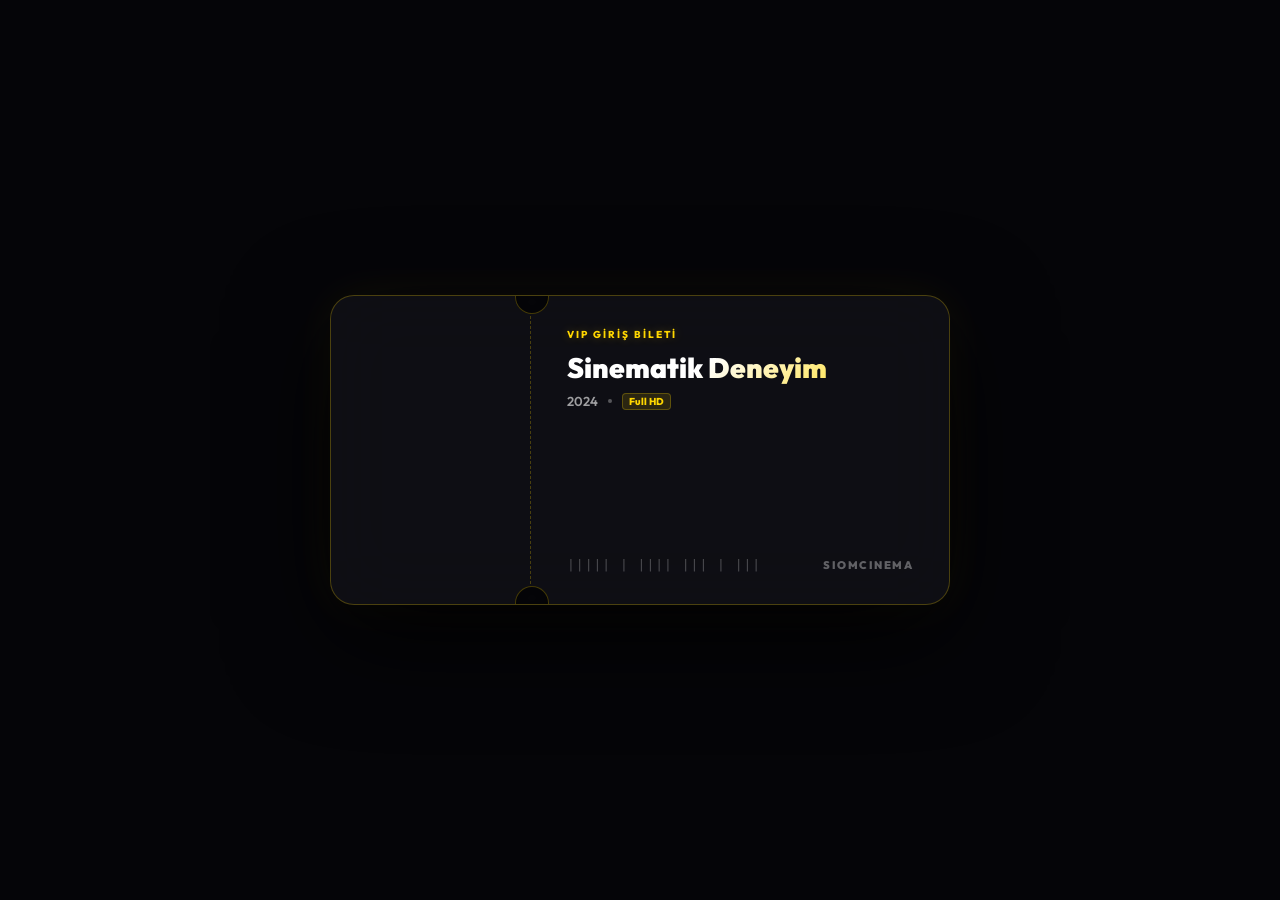
==== commit fcb427f0: "Fix series lookup collision (Mahsun J -> TWD), search modal routing, and player multi-tab/TDZ bugs" ====
--- a/player.html
+++ b/player.html
@@ -247,6 +247,402 @@
             font-size: 13px; font-weight: 600;
             letter-spacing: 2.5px; color: rgba(255,255,255,0.5);
             text-transform: uppercase;
+        }
+
+        
+        /* ── Lüks Sinematik Ekran Yükleyicisi (Cinema Screen Loader) ── */
+        .screen-loader-overlay {
+            position: absolute;
+            inset: 0;
+            z-index: 45;
+            border-radius: inherit;
+            overflow: hidden;
+            display: flex;
+            align-items: center;
+            justify-content: center;
+            background: #080811;
+            opacity: 1;
+            visibility: visible;
+            transition: opacity 0.45s cubic-bezier(0.16, 1, 0.3, 1), transform 0.45s cubic-bezier(0.16, 1, 0.3, 1), visibility 0.45s;
+            pointer-events: auto;
+        }
+        .screen-loader-overlay.hidden {
+            opacity: 0;
+            transform: scale(1.02);
+            visibility: hidden;
+            pointer-events: none;
+        }
+
+        /* Dinamik Bulanık Poster Arka Planı */
+        .sloader-backdrop {
+            position: absolute;
+            inset: -15%;
+            background-size: cover;
+            background-position: center;
+            filter: blur(28px) brightness(0.24) saturate(1.4);
+            transform: scale(1.05);
+            animation: sloaderKenBurns 20s ease-in-out infinite alternate;
+        }
+        @keyframes sloaderKenBurns {
+            0% { transform: scale(1.05) translate(0, 0); }
+            100% { transform: scale(1.15) translate(-1%, -1%); }
+        }
+
+        /* Derinlik Sağlayan Radial Vignette */
+        .sloader-vignette {
+            position: absolute;
+            inset: 0;
+            background: radial-gradient(circle at 50% 50%, rgba(255, 0, 85, 0.08) 0%, rgba(10, 10, 18, 0.65) 55%, rgba(5, 5, 10, 0.95) 100%);
+            pointer-events: none;
+        }
+
+        /* Cam Efektli (Glassmorphic) Ana İçerik Kartı */
+        .sloader-card {
+            position: relative;
+            z-index: 2;
+            background: rgba(14, 14, 24, 0.72);
+            backdrop-filter: blur(24px);
+            -webkit-backdrop-filter: blur(24px);
+            border: 1px solid rgba(255, 255, 255, 0.1);
+            border-radius: 20px;
+            padding: 24px 32px 20px 32px;
+            max-width: 440px;
+            width: 88%;
+            display: flex;
+            flex-direction: column;
+            align-items: center;
+            text-align: center;
+            box-shadow: 0 25px 60px rgba(0, 0, 0, 0.75), 0 0 35px rgba(255, 0, 85, 0.12);
+            animation: sloaderFloat 4s ease-in-out infinite alternate;
+        }
+        @keyframes sloaderFloat {
+            0% { transform: translateY(0px); }
+            100% { transform: translateY(-4px); }
+        }
+
+        /* Üst Başlık & Dizi Etiketi */
+        .sloader-eyebrow {
+            font-size: 11px;
+            font-weight: 700;
+            letter-spacing: 2.5px;
+            text-transform: uppercase;
+            background: linear-gradient(90deg, #ff0055, #ffaa00);
+            -webkit-background-clip: text;
+            -webkit-text-fill-color: transparent;
+            margin-bottom: 6px;
+        }
+        .sloader-title {
+            font-size: 19px;
+            font-weight: 800;
+            color: #ffffff;
+            margin: 0 0 12px 0;
+            max-width: 100%;
+            white-space: nowrap;
+            overflow: hidden;
+            text-overflow: ellipsis;
+            text-shadow: 0 2px 12px rgba(0, 0, 0, 0.6);
+        }
+
+        /* Kalite Rozetleri */
+        .sloader-badges {
+            display: flex;
+            gap: 8px;
+            margin-bottom: 18px;
+            flex-wrap: wrap;
+            justify-content: center;
+        }
+        .sloader-badge {
+            font-size: 10px;
+            font-weight: 700;
+            letter-spacing: 0.8px;
+            padding: 3px 8px;
+            border-radius: 6px;
+            background: rgba(255, 255, 255, 0.08);
+            color: rgba(255, 255, 255, 0.85);
+            border: 1px solid rgba(255, 255, 255, 0.12);
+        }
+        .sloader-badge.gold {
+            background: rgba(255, 183, 0, 0.15);
+            color: #ffc425;
+            border-color: rgba(255, 183, 0, 0.35);
+        }
+        .sloader-badge.accent {
+            background: rgba(255, 0, 85, 0.15);
+            color: #ff3377;
+            border-color: rgba(255, 0, 85, 0.35);
+        }
+
+        /* Çift Halkalı Parıltılı Yükleme Animasyonu */
+        .sloader-anim-hub {
+            position: relative;
+            width: 60px;
+            height: 60px;
+            display: flex;
+            align-items: center;
+            justify-content: center;
+            margin-bottom: 16px;
+        }
+        .sloader-ring-outer {
+            position: absolute;
+            inset: 0;
+            border-radius: 50%;
+            border: 3px solid transparent;
+            border-top-color: #ff0055;
+            border-right-color: #ff7700;
+            animation: sloaderSpin 1.2s cubic-bezier(0.5, 0.1, 0.5, 0.9) infinite;
+            filter: drop-shadow(0 0 10px rgba(255, 0, 85, 0.65));
+        }
+        .sloader-ring-inner {
+            position: absolute;
+            inset: 7px;
+            border-radius: 50%;
+            border: 2px solid transparent;
+            border-bottom-color: #ffb700;
+            border-left-color: #ff00aa;
+            animation: sloaderSpinReverse 0.9s linear infinite;
+            filter: drop-shadow(0 0 8px rgba(255, 183, 0, 0.5));
+        }
+        .sloader-pulse-core {
+            width: 32px;
+            height: 32px;
+            border-radius: 50%;
+            background: rgba(255, 0, 85, 0.15);
+            display: flex;
+            align-items: center;
+            justify-content: center;
+            animation: sloaderPulse 1.6s ease-in-out infinite;
+        }
+        @keyframes sloaderSpin { to { transform: rotate(360deg); } }
+        @keyframes sloaderSpinReverse { to { transform: rotate(-360deg); } }
+        @keyframes sloaderPulse {
+            0%, 100% { transform: scale(0.92); opacity: 0.6; }
+            50% { transform: scale(1.12); opacity: 1; }
+        }
+
+        /* Ses Spektrumu / Equalizer Çubukları */
+        .sloader-wave {
+            display: flex;
+            align-items: flex-end;
+            gap: 4px;
+            height: 18px;
+            margin-bottom: 12px;
+        }
+        .sloader-wave .bar {
+            width: 3px;
+            background: linear-gradient(to top, #ff0055, #ffaa00);
+            border-radius: 2px;
+            animation: sloaderBar 1.2s ease-in-out infinite alternate;
+        }
+        .sloader-wave .bar1 { height: 6px; animation-delay: 0.1s; }
+        .sloader-wave .bar2 { height: 14px; animation-delay: 0.3s; }
+        .sloader-wave .bar3 { height: 18px; animation-delay: 0.0s; }
+        .sloader-wave .bar4 { height: 10px; animation-delay: 0.4s; }
+        .sloader-wave .bar5 { height: 7px; animation-delay: 0.2s; }
+        @keyframes sloaderBar {
+            0% { height: 4px; opacity: 0.4; }
+            100% { height: 18px; opacity: 1; }
+        }
+
+        /* Durum Metni & Shimmer İlerleme Çubuğu */
+        .sloader-status {
+            font-size: 13px;
+            font-weight: 600;
+            color: rgba(255, 255, 255, 0.85);
+            margin-bottom: 10px;
+            letter-spacing: 0.5px;
+        }
+        .sloader-progress-track {
+            width: 100%;
+            max-width: 260px;
+            height: 3px;
+            background: rgba(255, 255, 255, 0.08);
+            border-radius: 3px;
+            overflow: hidden;
+            position: relative;
+            margin-bottom: 14px;
+        }
+        .sloader-progress-bar {
+            position: absolute;
+            height: 100%;
+            width: 40%;
+            background: linear-gradient(90deg, transparent, #ff0055, #ffb700, transparent);
+            border-radius: 3px;
+            animation: sloaderShimmer 1.8s infinite ease-in-out;
+        }
+        @keyframes sloaderShimmer {
+            0% { left: -40%; }
+            100% { left: 100%; }
+        }
+
+        /* İpucu Kutusu */
+        .sloader-tip {
+            font-size: 11px;
+            color: rgba(255, 255, 255, 0.45);
+            display: flex;
+            align-items: center;
+            justify-content: center;
+            line-height: 1.4;
+        }
+        .sloader-tip strong, .sloader-tip kbd {
+            color: rgba(255, 255, 255, 0.8);
+            background: rgba(255, 255, 255, 0.1);
+            padding: 1px 5px;
+            border-radius: 4px;
+            margin: 0 3px;
+            font-size: 10px;
+            font-family: inherit;
+        }
+
+        /* Tamponlanma (Mini Buffer Pill) */
+        .player-buffering-pill {
+            position: absolute;
+            top: 24px;
+            left: 50%;
+            transform: translateX(-50%);
+            z-index: 48;
+            background: rgba(14, 14, 22, 0.85);
+            backdrop-filter: blur(12px);
+            border: 1px solid rgba(255, 0, 85, 0.35);
+            padding: 6px 16px;
+            border-radius: 30px;
+            font-size: 12px;
+            font-weight: 700;
+            color: #ff3377;
+            display: none;
+            align-items: center;
+            gap: 8px;
+            box-shadow: 0 10px 30px rgba(0, 0, 0, 0.6);
+            pointer-events: none;
+        }
+        .player-buffering-pill.visible {
+            display: flex;
+            animation: fadeInPill 0.25s ease;
+        }
+        .buffering-dot {
+            width: 8px; height: 8px;
+            background: #ff0055;
+            border-radius: 50%;
+            box-shadow: 0 0 10px #ff0055;
+            animation: bdotPulse 1.2s infinite;
+        }
+        @keyframes bdotPulse {
+            0%, 100% { transform: scale(0.9); opacity: 0.5; }
+            50% { transform: scale(1.3); opacity: 1; }
+        }
+
+        @media (max-width: 768px) {
+            .sloader-card {
+                padding: 16px 20px;
+                border-radius: 16px;
+                width: 92%;
+            }
+            .sloader-title {
+                font-size: 16px;
+                margin-bottom: 8px;
+            }
+            .sloader-anim-hub {
+                width: 48px; height: 48px;
+                margin-bottom: 12px;
+            }
+            .sloader-tip {
+                display: none;
+            }
+            .sloader-badges {
+                margin-bottom: 12px;
+            }
+        }
+
+        
+        .sloader-play-btn {
+            display: inline-flex;
+            align-items: center;
+            gap: 8px;
+            background: linear-gradient(135deg, #ff0055 0%, #ff5500 100%);
+            color: #fff;
+            border: none;
+            border-radius: 30px;
+            padding: 10px 24px;
+            font-size: 13px;
+            font-weight: 700;
+            cursor: pointer;
+            box-shadow: 0 0 25px rgba(255, 0, 85, 0.45);
+            margin-top: 10px;
+            transition: all 0.25s ease;
+            animation: sloaderBtnPulse 1.8s infinite;
+        }
+        .sloader-play-btn:hover {
+            transform: scale(1.05);
+            box-shadow: 0 0 35px rgba(255, 0, 85, 0.7);
+        }
+        @keyframes sloaderBtnPulse {
+            0%, 100% { box-shadow: 0 0 20px rgba(255, 0, 85, 0.4); }
+            50% { box-shadow: 0 0 32px rgba(255, 0, 85, 0.7); }
+        }
+
+        
+        /* ── Yayın Sunucusu Bağlantı Hatası Kartı ── */
+        .stream-error-card {
+            display: flex;
+            flex-direction: column;
+            align-items: center;
+            justify-content: center;
+            text-align: center;
+            padding: 30px 24px;
+            max-width: 480px;
+            width: 90%;
+            background: rgba(14, 14, 22, 0.92);
+            backdrop-filter: blur(24px);
+            -webkit-backdrop-filter: blur(24px);
+            border: 1px solid rgba(255, 0, 85, 0.35);
+            border-radius: 20px;
+            box-shadow: 0 20px 60px rgba(0, 0, 0, 0.8), 0 0 35px rgba(255, 0, 85, 0.15);
+            animation: fadeInPill 0.3s ease;
+            z-index: 50;
+        }
+        .stream-error-icon {
+            font-size: 38px;
+            margin-bottom: 12px;
+        }
+        .stream-error-title {
+            font-size: 18px;
+            font-weight: 700;
+            color: #fff;
+            margin: 0 0 8px 0;
+        }
+        .stream-error-desc {
+            font-size: 13px;
+            color: rgba(255, 255, 255, 0.65);
+            margin: 0 0 16px 0;
+            line-height: 1.5;
+        }
+        .stream-error-action-hint {
+            font-size: 12px;
+            color: rgba(255, 183, 0, 0.95);
+            background: rgba(255, 183, 0, 0.1);
+            border: 1px solid rgba(255, 183, 0, 0.25);
+            padding: 8px 14px;
+            border-radius: 8px;
+            margin-bottom: 20px;
+            line-height: 1.4;
+        }
+        .stream-error-retry-btn {
+            display: inline-flex;
+            align-items: center;
+            gap: 8px;
+            background: linear-gradient(135deg, #ff0055, #ff5500);
+            color: #fff;
+            border: none;
+            border-radius: 30px;
+            padding: 10px 24px;
+            font-size: 13px;
+            font-weight: 700;
+            cursor: pointer;
+            box-shadow: 0 0 20px rgba(255, 0, 85, 0.4);
+            transition: all 0.2s ease;
+        }
+        .stream-error-retry-btn:hover {
+            transform: scale(1.05);
+            box-shadow: 0 0 30px rgba(255, 0, 85, 0.7);
         }
 
         /* ── Responsive ── */
@@ -966,7 +1362,7 @@
 <div class="player-backdrop" id="player-bg"></div>
 <div class="player-overlay"></div>
 
-<div class="player-loader" id="player-loader">
+<div class="player-loader" id="player-loader" style="display: none;">
     <div class="loader-spinner"></div>
     <div class="loader-text" id="loader-text">Premium Sinema Yükleniyor...</div>
 </div>
@@ -999,6 +1395,46 @@
         <div class="player-glaze"></div>
         <div class="frame-led"></div>
 
+        <!-- LÜKS SİNEMATİK EKRAN YÜKLEYİCİSİ (SİNEMA BEKLEME EKRANI) -->
+        <div class="screen-loader-overlay" id="screen-loader-overlay">
+            <div class="sloader-backdrop" id="sloader-backdrop"></div>
+            <div class="sloader-vignette"></div>
+            <div class="sloader-card">
+                <div class="sloader-eyebrow" id="sloader-eyebrow">SİNEMATİK DENEYİM</div>
+                <h2 class="sloader-title" id="sloader-title">Sinema Akışı Hazırlanıyor...</h2>
+                <div class="sloader-badges">
+                    <span class="sloader-badge gold">4K ULTRA HD</span>
+                    <span class="sloader-badge" id="sloader-lang-badge">TÜRKÇE DUBLAJ</span>
+                    <span class="sloader-badge accent">DOLBY ATMOS</span>
+                </div>
+                <div class="sloader-anim-hub">
+                    <div class="sloader-ring-outer"></div>
+                    <div class="sloader-ring-inner"></div>
+                    <div class="sloader-pulse-core">
+                        <svg viewBox="0 0 24 24" width="16" height="16" fill="#ff0055"><polygon points="6 4 20 12 6 20 6 4"/></svg>
+                    </div>
+                </div>
+                <div class="sloader-wave">
+                    <span class="bar bar1"></span>
+                    <span class="bar bar2"></span>
+                    <span class="bar bar3"></span>
+                    <span class="bar bar4"></span>
+                    <span class="bar bar5"></span>
+                </div>
+                <div class="sloader-status" id="sloader-status">Yüksek Hızlı Sinema Akışı Bağlanıyor...</div>
+                <div class="sloader-progress-track">
+                    <div class="sloader-progress-bar"></div>
+                </div>
+                <div class="sloader-tip" id="sloader-tip">
+                    🍿 <span>Patlamış mısırınızı hazırlayın, film birkaç saniye içinde başlıyor...</span>
+                </div>
+                <button id="sloader-play-btn" class="sloader-play-btn" style="display:none;" onclick="triggerSloaderPlay()">
+                    <svg viewBox="0 0 24 24" width="18" height="18" fill="currentColor"><polygon points="6 4 20 12 6 20 6 4"/></svg>
+                    Filmi Başlat
+                </button>
+            </div>
+        </div>
+
         <!-- Loş Bildiri: Sonraki Bölüm Overlay -->
         <div class="next-ep-overlay" id="next-ep-overlay" style="display: none;">
             <div class="next-ep-card">
@@ -1064,17 +1500,48 @@
 <script>
     /* ─── URL parametrelerini parse et ─── */
     const params     = new URLSearchParams(window.location.search);
-    const CLOUDFLARE_HOST = 'https://wrapped-accommodations-spray-prime.trycloudflare.com';
-    function migrateStreamerUrl(u) {
+    const rawFileParam = params.get('file') || '';
+    const initialHostMatch = rawFileParam.match(/https:\/\/[^/]*trycloudflare\.com/);
+    let activeHost   = initialHostMatch ? initialHostMatch[0] : 'https://teach-laden-happy-shaft.trycloudflare.com';
+
+    function migrateStreamerUrl(u, host) {
         if (!u) return '';
-        if (u.includes('onrender.com')) {
-            return u.replace(/https:\/\/[^/]*onrender\.com/, CLOUDFLARE_HOST);
+        const h = host || activeHost;
+        if (u.includes('trycloudflare.com') || u.includes('onrender.com')) {
+            return u.replace(/https:\/\/[^/]*(trycloudflare\.com|onrender\.com)/, h);
         }
         return u;
     }
-    const fileUrl    = migrateStreamerUrl(params.get('file')    || '');
-    const fileSubUrl = migrateStreamerUrl(params.get('filesub') || '');
-    const trailerUrl = migrateStreamerUrl(params.get('trailer') || '');
+    let fileUrl    = migrateStreamerUrl(params.get('file')    || '');
+    let fileSubUrl = migrateStreamerUrl(params.get('filesub') || '');
+    let trailerUrl = migrateStreamerUrl(params.get('trailer') || '');
+
+    // Fetch dynamic streamer URL from GitHub in the background
+    fetch('https://raw.githubusercontent.com/siomclip/siomclip.github.io/main/streamer_url.txt?t=' + Math.floor(Date.now() / 15000))
+        .then(r => r.text())
+        .then(h => {
+            h = h.trim();
+            if (h && h.startsWith('http') && h !== activeHost) {
+                activeHost = h;
+                const oldTarget = (currentLang === 'sub' && fileSubUrl) ? fileSubUrl : fileUrl;
+                fileUrl = migrateStreamerUrl(fileUrl, h);
+                fileSubUrl = migrateStreamerUrl(fileSubUrl, h);
+                trailerUrl = migrateStreamerUrl(trailerUrl, h);
+                const newTarget = (currentLang === 'sub' && fileSubUrl) ? fileSubUrl : fileUrl;
+                if (currentMode === 'movie') {
+                    const v = document.getElementById('player-video');
+                    if (v && v.src !== newTarget) {
+                        v.src = newTarget;
+                        v.load();
+                        v.play().catch(() => {});
+                    } else if (!v) {
+                        loadMovie();
+                    }
+                } else if (currentMode === 'trailer') {
+                    loadTrailer();
+                }
+            }
+        }).catch(() => {});
     const movieTitle = params.get('title')   || 'Sinematik Deneyim';
     const moviePoster= params.get('poster')  || '';
     const desc       = params.get('desc')       || '';
@@ -1085,7 +1552,31 @@
     const highlights = params.get('highlights') || '';
 
     let currentMode = 'movie'; // 'movie' | 'trailer'
-    let currentLang = 'dub';   // 'dub' | 'sub'
+    let currentLang = (!fileUrl && fileSubUrl) ? 'sub' : 'dub';   // 'dub' | 'sub'
+    let activeSeriesData = null;
+    let currentSeasonId = null;
+    let currentEpisodeId = null;
+    const CINEMA_TRIVIA = [
+        "🍿 Patlamış mısırınızı hazırlayın, film birkaç saniye içinde başlıyor!",
+        "🎬 Biliyor muydunuz? Sinema tarihindeki ilk halka açık gösterim 1895'te Paris'te yapıldı.",
+        "🎧 En iyi sinema deneyimi için kulaklık veya yüksek kaliteli ses sistemi önerilir.",
+        "⚡ Yüksek hızlı bulut sunucumuz video akışını kristal netliğinde önbelleğe alıyor...",
+        "📽️ Tam ekran moduna geçmek için klavyenizden 'F' tuşuna basabilirsiniz.",
+        "✨ 1080p Full HD ve 4K kristal netliğinde görüntü optimizasyonu uygulanıyor...",
+        "🔊 Ses seviyesini ayarlamak için klavyedeki Yukarı / Aşağı yön tuşlarını kullanabilirsiniz.",
+        "⏩ 10 saniye ileri veya geri sarmak için Sağ / Sol ok tuşlarını kullanabilirsiniz.",
+        "☕ Arkanıza yaslanın ve kesintisiz sinema deneyiminin keyfini çıkarın.",
+        "💡 Duraklatmak veya devam ettirmek için Boşluk (Space) tuşuna basabilirsiniz.",
+        "🌌 Sinematik Ambilight ışıklandırması ekranınızın etrafında dinamik bir atmosfer yaratır.",
+        "🎞️ Bölüm bittiğinde bir sonraki bölüme otomatik geçiş sistemi devreye girer.",
+        "⭐ Beğendiğiniz yapımları İstek Paneli üzerinden bize iletebilirsiniz.",
+        "🚀 Telegram bulut ağı üzerinden doğrudan kesintisiz veri aktarımı sağlanıyor...",
+        "🌟 Siom Sinema: En sevdiğiniz içerikler reklamsız, donmasız ve yüksek kalitede yayında."
+    ];
+    let triviaInterval = null;
+    let currentTriviaIdx = 0;
+    let screenLoaderTimer = null;
+    let screenLoaderTimer2 = null;
 
     /* ─── UI kurulumu ─── */
     document.getElementById('player-title').textContent = movieTitle;
@@ -1134,13 +1625,17 @@
     }, 2500);
 
     // Fragman varsa toggle satırını göster
-    if (fileUrl && trailerUrl) {
+    if ((fileUrl || fileSubUrl) && trailerUrl) {
         document.getElementById('toggle-row').style.display = 'flex';
     }
     
     // Altyazı seçeneği varsa dil satırını göster
     if (fileUrl && fileSubUrl) {
         document.getElementById('lang-row').style.display = 'flex';
+    }
+    if (currentLang === 'sub' && fileSubUrl) {
+        document.getElementById('btn-lang-sub').classList.add('active');
+        document.getElementById('btn-lang-dub').classList.remove('active');
     }
 
     /* ─── Auto-hide header ─── */
@@ -1175,11 +1670,13 @@
     /* ─── İlk yükleme ─── */
     const container = document.getElementById('video-container');
 
-    if (!fileUrl) {
-        container.innerHTML = '<div style="color:rgba(255,255,255,0.35);font-size:17px;font-weight:500;padding:20px;">Geçersiz video adresi.</div>';
-        fadeOutLoader();
-    } else {
-        loadMovie();
+    function startInitialPlayback() {
+        if (!fileUrl && !fileSubUrl) {
+            container.innerHTML = '<div style="color:rgba(255,255,255,0.35);font-size:17px;font-weight:500;padding:20px;">Geçersiz video adresi.</div>';
+            fadeOutLoader();
+        } else {
+            loadMovie();
+        }
     }
 
     /* ─── Toggle aksiyonları ─── */
@@ -1297,34 +1794,101 @@
         return newUrl;
     }
 
+    /* ─── Sinema İpuçları ve Trivia Döngüsü (değişkenler üstte tanımlı) ─── */
+    function startLoaderTriviaCycle() {
+        if (triviaInterval) clearInterval(triviaInterval);
+        const tipEl = document.getElementById('sloader-tip');
+        if (!tipEl) return;
+        currentTriviaIdx = Math.floor(Math.random() * CINEMA_TRIVIA.length);
+        tipEl.innerHTML = `<span>${CINEMA_TRIVIA[currentTriviaIdx]}</span>`;
+        tipEl.style.opacity = '1';
+
+        triviaInterval = setInterval(() => {
+            const el = document.getElementById('sloader-tip');
+            const sloader = document.getElementById('screen-loader-overlay');
+            if (!el || !sloader || sloader.classList.contains('hidden') || sloader.style.display === 'none') {
+                stopLoaderTriviaCycle();
+                return;
+            }
+            el.style.opacity = '0';
+            setTimeout(() => {
+                currentTriviaIdx = (currentTriviaIdx + 1) % CINEMA_TRIVIA.length;
+                el.innerHTML = `<span>${CINEMA_TRIVIA[currentTriviaIdx]}</span>`;
+                el.style.opacity = '1';
+            }, 300);
+        }, 3200);
+    }
+
+    function stopLoaderTriviaCycle() {
+        if (triviaInterval) {
+            clearInterval(triviaInterval);
+            triviaInterval = null;
+        }
+    }
+
     function setNativeVideo(src, onError) {
-        container.innerHTML = `<video id="player-video" src="${src}" controls autoplay playsinline preload="metadata" x-webkit-airplay="allow" style="width:100%;height:100%;object-fit:contain;"></video>`;
+        // Gri ekranı ve kontrolleri gizlemek için siyah arkaplan, 0 başlangıç opaklığı ve yumuşak geçiş
+        container.innerHTML = `<video id="player-video" src="${src}" controls autoplay playsinline preload="auto" x-webkit-airplay="allow" style="width:100%;height:100%;object-fit:contain;background:#000;opacity:0;transition:opacity 0.45s ease;"></video>`;
         const v = document.getElementById('player-video');
 
-        let coldStartTimer = setTimeout(() => {
-            const txt = document.getElementById('loader-text');
-            const l = document.getElementById('player-loader');
-            if (txt && l && l.style.display !== 'none') {
-                txt.textContent = 'Sunucu uyanıyor, sinema akışı bağlanıyor...';
-            }
-        }, 2600);
-
-        const onReady = () => {
-            clearTimeout(coldStartTimer);
+        showScreenLoader();
+
+        let isPlaybackStarted = false;
+
+        const onPlaybackStart = () => {
+            if (isPlaybackStarted) return;
+            isPlaybackStarted = true;
+            stopLoaderTriviaCycle();
+            v.style.opacity = '1';
+            hideScreenLoader();
             fadeOutLoader();
         };
 
-        v.addEventListener('canplay', onReady);
-        v.addEventListener('playing', onReady);
-        v.addEventListener('loadeddata', onReady);
+        // Video gerçekten oynamaya başladığında ve ilk kare üretildiğinde göster
+        v.addEventListener('playing', onPlaybackStart);
+        v.addEventListener('timeupdate', () => {
+            if (v.currentTime > 0) onPlaybackStart();
+        });
         v.addEventListener('ended', onEpisodeEnded);
-        if (onError) v.addEventListener('error', (err) => {
-            clearTimeout(coldStartTimer);
-            onError(err);
+
+        if (onError) {
+            v.addEventListener('error', (err) => {
+                stopLoaderTriviaCycle();
+                onError(err);
+            }, { once: true });
+        }
+
+        // Programmatik oynatma denemesi
+        const tryStartPlay = () => {
+            const p = v.play();
+            if (p !== undefined) {
+                p.then(() => {
+                    onPlaybackStart();
+                }).catch(err => {
+                    console.log('Autoplay restriction or waiting for user gesture:', err);
+                    // Tarayıcı otomatik oynatmayı engellediyse gri ekran yerine loader kartında şık buton göster
+                    const playBtn = document.getElementById('sloader-play-btn');
+                    const status = document.getElementById('sloader-status');
+                    if (playBtn) playBtn.style.display = 'inline-flex';
+                    if (status) status.textContent = 'Yayın Hazır • Oynatmak İçin Dokunun';
+                });
+            }
+        };
+
+        v.addEventListener('canplay', () => {
+            tryStartPlay();
         }, { once: true });
-        
-        // Tarayıcı otomatik oynatma engeline takılırsa yükleniyorda kalmaması için yedek zaman aşımı
-        setTimeout(onReady, 2500);
+
+        // Güvenlik bekçisi: 3.5 sn içinde başlamadıysa durumu denetle
+        setTimeout(() => {
+            if (!isPlaybackStarted) {
+                if (v.paused) {
+                    tryStartPlay();
+                } else if (v.currentTime > 0) {
+                    onPlaybackStart();
+                }
+            }
+        }, 3500);
     }
 
     /* ─── Film yükleyici (HD öncelikli, hızlı açılış) ─── */
@@ -1355,7 +1919,7 @@
 
         // Gerçek .mp4 / stream
         if (currentFileUrl.endsWith('.mp4') || currentFileUrl.includes('.mp4?') || currentFileUrl.includes('/stream/') || currentFileUrl.includes('.mkv') || currentFileUrl.includes('.webm')) {
-            setNativeVideo(currentFileUrl, () => setIframe(currentFileUrl, false));
+            setNativeVideo(currentFileUrl, () => showStreamError(currentFileUrl));
             return;
         }
         // Dailymotion → Standard working HTML5 Embed (Fullscreen fixed programmatically via setIframe)
@@ -1411,13 +1975,24 @@
         // youtu.be → embed URL'ye çevir
         if (trailerUrl.includes('youtu.be')) {
             const id    = trailerUrl.split('youtu.be/')[1]?.split('?')[0];
-            const siParam = trailerUrl.includes('si=') ? '' : '';
             finalUrl = `https://www.youtube-nocookie.com/embed/${id}?autoplay=1&mute=0&controls=1&modestbranding=1&rel=0&showinfo=0&iv_load_policy=3&playsinline=1&vq=highres&hd=1`;
+            setIframe(finalUrl, false);
+            return;
         } else if (trailerUrl.includes('youtube.com/watch')) {
             const id = trailerUrl.split('v=')[1]?.split('&')[0];
             finalUrl = `https://www.youtube-nocookie.com/embed/${id}?autoplay=1&mute=0&controls=1&modestbranding=1&rel=0&showinfo=0&iv_load_policy=3&playsinline=1&vq=highres&hd=1`;
+            setIframe(finalUrl, false);
+            return;
         } else if (trailerUrl.includes('youtube.com/embed/')) {
             finalUrl = trailerUrl + (trailerUrl.includes('?') ? '&' : '?') + 'autoplay=1&modestbranding=1&rel=0&iv_load_policy=3&vq=highres&hd=1';
+            setIframe(finalUrl, false);
+            return;
+        }
+
+        // MP4 / Telegram stream trailer
+        if (trailerUrl.endsWith('.mp4') || trailerUrl.includes('.mp4?') || trailerUrl.includes('/stream/') || trailerUrl.includes('.mkv') || trailerUrl.includes('.webm')) {
+            setNativeVideo(trailerUrl, () => showStreamError(trailerUrl));
+            return;
         }
 
         setIframe(finalUrl, false);
@@ -1453,25 +2028,165 @@
         
         container.appendChild(iframe);
         
-        iframe.addEventListener('load', fadeOutLoader, { once: true });
-        setTimeout(fadeOutLoader, 180);
+        iframe.addEventListener('load', () => {
+            setTimeout(fadeOutLoader, 400);
+        }, { once: true });
+        setTimeout(fadeOutLoader, 2000);
+    }
+
+
+        function triggerSloaderPlay() {
+        const v = document.getElementById('player-video');
+        if (v) {
+            v.play().then(() => {
+                hideScreenLoader();
+                fadeOutLoader();
+            }).catch(() => {
+                hideScreenLoader();
+            });
+        }
+    }
+
+    
+    function showStreamError(url) {
+        hideScreenLoader();
+        fadeOutLoader();
+        container.innerHTML = `
+            <div class="stream-error-card">
+                <div class="stream-error-icon">⚠️</div>
+                <h3 class="stream-error-title">Yayın Sunucusuna Bağlanılamadı</h3>
+                <p class="stream-error-desc">Bilgisayarınızdaki yerel yayın sunucusu kapalı olabilir veya tünel adresi henüz eşitlenmemiş olabilir.</p>
+                <div class="stream-error-action-hint">
+                    Masaüstünüzdeki <strong>SIOM_YAYINI_BASLAT.bat</strong> dosyasına çift tıklayarak yayını başlatabilirsiniz.
+                </div>
+                <button class="stream-error-retry-btn" onclick="retryActiveStream()">
+                    <svg viewBox="0 0 24 24" width="16" height="16" fill="currentColor"><path d="M12 4V1L8 5l4 4V6c3.31 0 6 2.69 6 6 0 1.01-.25 1.97-.7 2.8l1.46 1.46C19.54 15.03 20 13.57 20 12c0-4.42-3.58-8-8-8zm0 14c-3.31 0-6-2.69-6-6 0-1.01.25-1.97.7-2.8L5.24 7.74C4.46 8.97 4 10.43 4 12c0 4.42 3.58 8 8 8v3l4-4-4-4v3z"/></svg>
+                    Yeniden Bağlan
+                </button>
+            </div>
+        `;
+    }
+
+    function retryActiveStream() {
+        showScreenLoader();
+        fetch('https://raw.githubusercontent.com/siomclip/siomclip.github.io/main/streamer_url.txt?t=' + Date.now())
+            .then(r => r.text())
+            .then(h => {
+                h = h.trim();
+                if (h && h.startsWith('http')) {
+                    activeHost = h;
+                    fileUrl = migrateStreamerUrl(fileUrl, h);
+                    fileSubUrl = migrateStreamerUrl(fileSubUrl, h);
+                    trailerUrl = migrateStreamerUrl(trailerUrl, h);
+                    if (currentMode === 'movie') {
+                        loadMovie();
+                    } else {
+                        loadTrailer();
+                    }
+                } else {
+                    hideScreenLoader();
+                }
+            })
+            .catch(() => {
+                hideScreenLoader();
+            });
+    }
+
+    /* ─── Lüks Sinematik Ekran Yükleyicisi Kontrolcüleri ─── */
+    function updateScreenLoaderInfo(opt = {}) {
+        const sloader = document.getElementById('screen-loader-overlay');
+        if (!sloader) return;
+        
+        const bg = document.getElementById('sloader-backdrop');
+        const eyebrow = document.getElementById('sloader-eyebrow');
+        const title = document.getElementById('sloader-title');
+        const langBadge = document.getElementById('sloader-lang-badge');
+        const status = document.getElementById('sloader-status');
+        const playBtn = document.getElementById('sloader-play-btn');
+        if (playBtn) playBtn.style.display = 'none';
+
+        const curSeason = (activeSeriesData && activeSeriesData.seasons) ? activeSeriesData.seasons.find(s => s.id === currentSeasonId) : null;
+        const poster = opt.poster || (curSeason && curSeason.poster) || (activeSeriesData && activeSeriesData.poster) || moviePoster || '';
+        if (bg && poster) {
+            bg.style.backgroundImage = `url(${poster})`;
+        }
+
+        if (eyebrow) {
+            if (currentMode === 'trailer') {
+                eyebrow.textContent = 'RESMİ FRAGMAN';
+            } else {
+                eyebrow.textContent = opt.eyebrow || (activeSeriesData ? `${activeSeriesData.seriesTitle} • ${curSeason ? curSeason.title : '1. Sezon'}` : 'SİNEMATİK DENEYİM');
+            }
+        }
+        if (title) {
+            title.textContent = opt.title || movieTitle || 'Film';
+        }
+        if (langBadge) {
+            if (currentMode === 'trailer') {
+                langBadge.textContent = 'HD 1080P';
+            } else {
+                langBadge.textContent = (currentLang === 'sub') ? 'TÜRKÇE ALTYAZILI' : 'TÜRKÇE DUBLAJ';
+            }
+        }
+        if (status) {
+            status.textContent = 'Yüksek Hızlı Sinema Akışı Bağlanıyor...';
+        }
+    }
+
+    function showScreenLoader(opt = {}) {
+        const sloader = document.getElementById('screen-loader-overlay');
+        if (!sloader) return;
+        
+        updateScreenLoaderInfo(opt);
+        sloader.classList.remove('hidden');
+        sloader.style.display = 'flex';
+
+        startLoaderTriviaCycle();
+
+        if (screenLoaderTimer) clearTimeout(screenLoaderTimer);
+        if (screenLoaderTimer2) clearTimeout(screenLoaderTimer2);
+
+        screenLoaderTimer = setTimeout(() => {
+            const status = document.getElementById('sloader-status');
+            if (status && !sloader.classList.contains('hidden')) {
+                status.textContent = 'Telegram Bulut Akışına Bağlandı • Çözümleniyor...';
+            }
+        }, 2200);
+
+        screenLoaderTimer2 = setTimeout(() => {
+            const status = document.getElementById('sloader-status');
+            if (status && !sloader.classList.contains('hidden')) {
+                status.textContent = 'Video Arabelleğe Alınıyor • Sinema Başlıyor...';
+            }
+        }, 5500);
+    }
+
+    function hideScreenLoader() {
+        const sloader = document.getElementById('screen-loader-overlay');
+        stopLoaderTriviaCycle();
+        if (screenLoaderTimer) { clearTimeout(screenLoaderTimer); screenLoaderTimer = null; }
+        if (screenLoaderTimer2) { clearTimeout(screenLoaderTimer2); screenLoaderTimer2 = null; }
+        if (!sloader || sloader.classList.contains('hidden')) return;
+        
+        sloader.classList.add('hidden');
+        setTimeout(() => {
+            if (sloader.classList.contains('hidden')) {
+                sloader.style.display = 'none';
+            }
+        }, 450);
     }
 
     /* ─── Loader helpers ─── */
-    function showLoader() {
+    function showLoader(opt = {}) {
+        showScreenLoader(opt);
+    }
+    function fadeOutLoader() {
+        hideScreenLoader();
         const l = document.getElementById('player-loader');
-        const txt = document.getElementById('loader-text');
-        if (txt) txt.textContent = 'Premium Sinema Yükleniyor...';
-        if (l) {
-            l.style.opacity = '1';
-            l.style.display = 'flex';
-        }
-    }
-    function fadeOutLoader() {
-        const l = document.getElementById('player-loader');
-        if (!l || l.style.display === 'none') return;
-        l.style.opacity = '0';
-        setTimeout(() => { l.style.display = 'none'; }, 220);
+        if (l && l.style.display !== 'none') {
+            l.style.opacity = '0';
+            setTimeout(() => { l.style.display = 'none'; }, 220);
+        }
     }
 
     // ==========================================
@@ -1610,18 +2325,25 @@
     // ==========================================
     // DİZİ MODU: SEZON VE BÖLÜM YÖNETİMİ & OTOMATİK GEÇİŞ
     // ==========================================
-    let activeSeriesData = null;
-    let currentSeasonId = null;
-    let currentEpisodeId = null;
     let nextEpisodeTimer = null;
     let pendingNextEpisode = null;
     let pendingNextSeason = null;
 
     function initSeriesMode() {
         const isSeriesParam = params.get('isSeries') === '1';
+        const urlSeriesId = params.get('seriesId') || '';
+        const urlEpId = params.get('epId') || params.get('id') || '';
         let stored = null;
         try {
-            stored = JSON.parse(localStorage.getItem('siom_active_series') || 'null');
+            if (urlSeriesId) {
+                stored = JSON.parse(localStorage.getItem('siom_series_' + urlSeriesId) || 'null');
+            }
+            if (!stored) {
+                const fallbackStored = JSON.parse(localStorage.getItem('siom_active_series') || 'null');
+                if (fallbackStored && (!urlSeriesId || fallbackStored.seriesId === urlSeriesId)) {
+                    stored = fallbackStored;
+                }
+            }
         } catch(e) {}
 
         if (!stored && !isSeriesParam) return;
@@ -1639,8 +2361,21 @@
         const badgeLabel = document.getElementById('badge-label');
         if (badgeLabel) badgeLabel.textContent = 'DİZİ MODU';
 
-        currentSeasonId = activeSeriesData.currentSeasonId || (activeSeriesData.seasons && activeSeriesData.seasons[0] ? activeSeriesData.seasons[0].id : null);
-        currentEpisodeId = activeSeriesData.currentEpisodeId || params.get('epId') || params.get('id');
+        currentEpisodeId = urlEpId || activeSeriesData.currentEpisodeId || '';
+        let matchedSeason = null;
+        if (currentEpisodeId && activeSeriesData.seasons) {
+            matchedSeason = activeSeriesData.seasons.find(s =>
+                (s.episodes || []).some(e => e.id === currentEpisodeId)
+            );
+        }
+        currentSeasonId = (matchedSeason && matchedSeason.id) || activeSeriesData.currentSeasonId || (activeSeriesData.seasons && activeSeriesData.seasons[0] ? activeSeriesData.seasons[0].id : null);
+
+        if (!year && activeSeriesData.year) {
+            const ty = document.getElementById('ticket-year');
+            if (ty) ty.textContent = activeSeriesData.year;
+            const dy = document.getElementById('dock-year');
+            if (dy) dy.textContent = activeSeriesData.year;
+        }
 
         setupSeasonDropdown();
         renderEpisodesList();
@@ -1724,7 +2459,7 @@
         listEl.innerHTML = episodes.map((ep, idx) => {
             const isActive = ep.id === currentEpisodeId;
             const epNum = ep.epNum || (idx + 1);
-            const hasFile = !!ep.file;
+            const hasFile = !!(ep.file || ep.fileSub);
 
             return `
                 <div class="side-ep-item ${isActive ? 'active' : ''} ${!hasFile ? 'upcoming' : ''}" 
@@ -1783,12 +2518,24 @@
         // Devam eden otomatik sonraki bölüm sayacını durdur
         cancelNextEpisodeAuto();
 
-        // Local storage senkronizasyonu
+        // Local storage ve URL senkronizasyonu (coklu sekme cakismasini onler)
         if (activeSeriesData) {
             activeSeriesData.currentEpisodeId = ep.id;
             activeSeriesData.currentSeasonId = currentSeasonId;
             try {
-                localStorage.setItem('siom_active_series', JSON.stringify(activeSeriesData));
+                const payloadStr = JSON.stringify(activeSeriesData);
+                localStorage.setItem('siom_series_' + activeSeriesData.seriesId, payloadStr);
+                localStorage.setItem('siom_active_series', payloadStr);
+            } catch(e) {}
+            try {
+                const u = new URL(window.location.href);
+                u.searchParams.set('epId', ep.id);
+                u.searchParams.set('id', ep.id);
+                u.searchParams.set('title', ep.title);
+                if (ep.file) u.searchParams.set('file', migrateStreamerUrl(ep.file));
+                if (ep.fileSub) u.searchParams.set('filesub', migrateStreamerUrl(ep.fileSub));
+                else u.searchParams.delete('filesub');
+                window.history.replaceState(null, '', u.toString());
             } catch(e) {}
         }
 
@@ -1823,17 +2570,37 @@
             incrementMovieViews(ep.id);
         }
 
-        // Sayfa yenilemeden videoyu sorunsuz oynat
-        if (ep.file) {
-            const v = document.getElementById('player-video');
-            if (v) {
-                v.src = ep.file;
-                v.load();
-                v.play().catch(e => console.log('Autoplay:', e));
-            } else {
-                setNativeVideo(ep.file);
-            }
+        fileUrl = migrateStreamerUrl(ep.file || '');
+        fileSubUrl = migrateStreamerUrl(ep.fileSub || '');
+        trailerUrl = migrateStreamerUrl(ep.trailer || '');
+
+        const langRow = document.getElementById('lang-row');
+        if (langRow) {
+            langRow.style.display = (fileUrl && fileSubUrl) ? 'flex' : 'none';
+        }
+        if (!fileUrl && fileSubUrl) {
+            currentLang = 'sub';
+        } else if (fileUrl && !fileSubUrl) {
+            currentLang = 'dub';
+        }
+        const dubBtn = document.getElementById('btn-lang-dub');
+        const subBtn = document.getElementById('btn-lang-sub');
+        if (dubBtn && subBtn) {
+            dubBtn.classList.toggle('active', currentLang !== 'sub' || !fileSubUrl);
+            subBtn.classList.toggle('active', currentLang === 'sub' && !!fileSubUrl);
+        }
+
+        showScreenLoader({
+            eyebrow: `${activeSeriesData ? activeSeriesData.seriesTitle : ''} • ${curSeason ? curSeason.title : ''}`,
+            title: ep.title,
+            poster: ep.poster || (curSeason && curSeason.poster) || (activeSeriesData && activeSeriesData.poster)
+        });
+
+        const targetUrl = (currentLang === 'sub' && fileSubUrl) ? fileSubUrl : (fileUrl || fileSubUrl);
+        if (targetUrl) {
+            setNativeVideo(targetUrl, () => showStreamError(targetUrl));
         } else {
+            hideScreenLoader();
             container.innerHTML = '<div style="color:rgba(255,255,255,0.4);font-size:16px;padding:30px;text-align:center;">Bu bölüm yakında yayınlanacaktır.</div>';
         }
     }
@@ -1863,7 +2630,7 @@
             }
         }
 
-        if (nextEp && nextEp.file) {
+        if (nextEp && (nextEp.file || nextEp.fileSub)) {
             pendingNextEpisode = nextEp;
             pendingNextSeason = nextSeason;
             showNextEpisodeOverlay(nextEp, nextSeason);
@@ -1929,6 +2696,7 @@
     }
 
     initSeriesMode();
+    startInitialPlayback();
 </script>
 </body>
 </html>
